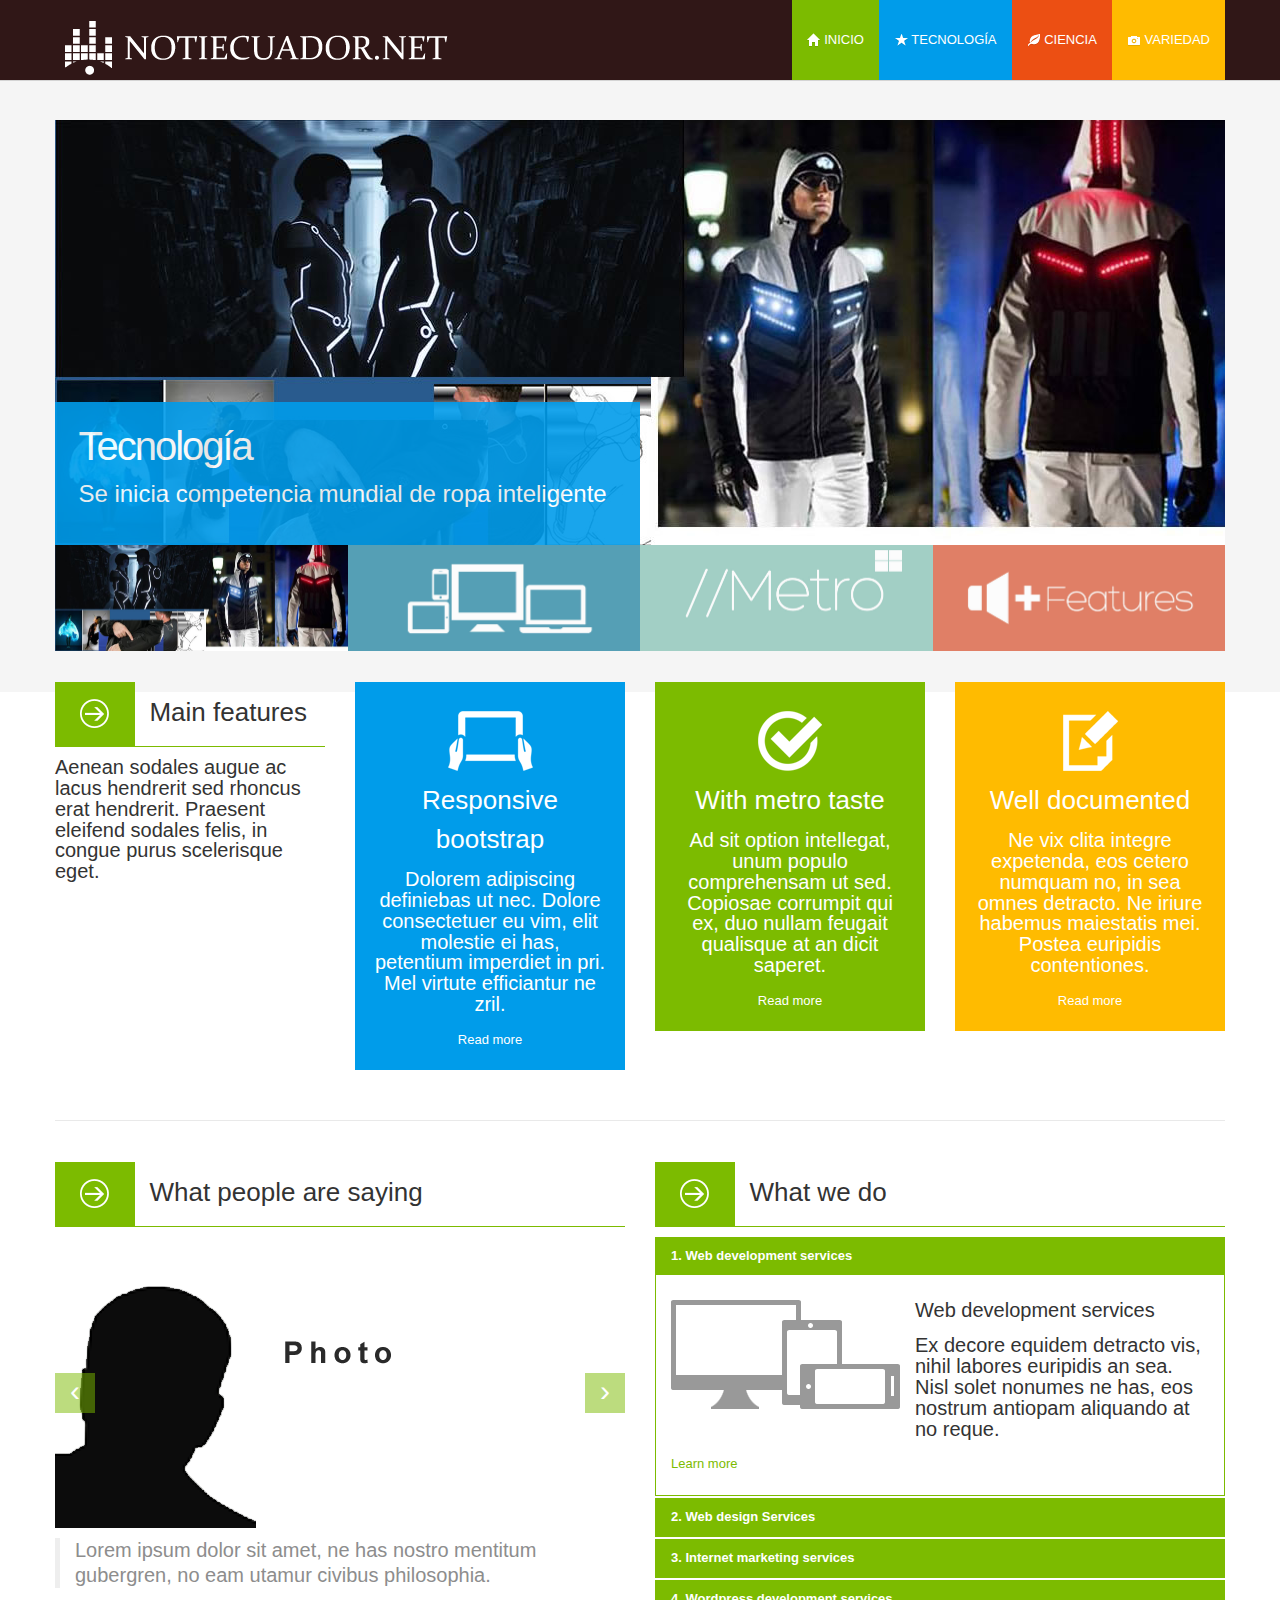
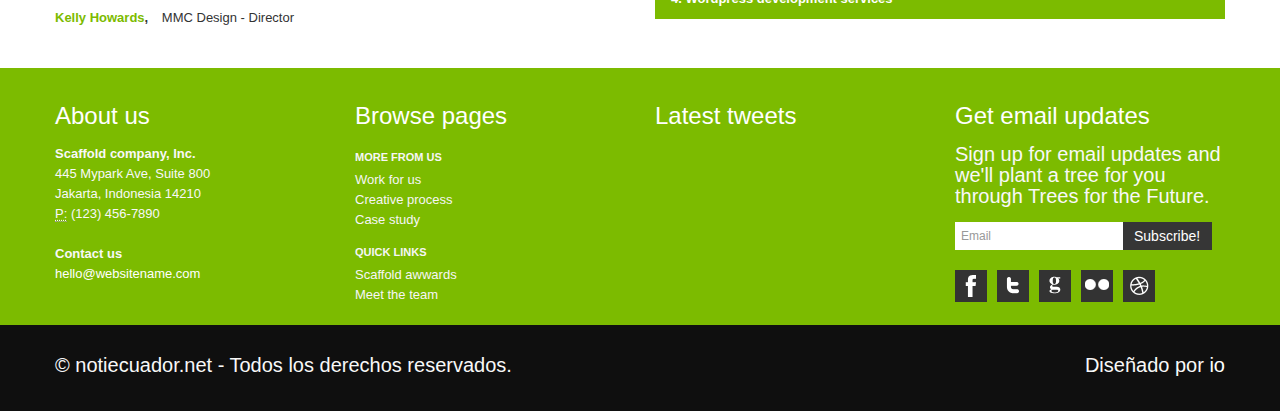
==== index.html @ c6bf0787 "Publicacion" ====
<!DOCTYPE html>
<html lang="es">
<head>

	<title>notiecuador.net</title>
	<meta name="viewport" content="width=device-width, initial-scale=1.0" />
	<meta name="description" content="Noticias Ecuador.Net" />

	<!-- Llamado de styles -->
	<link href="assets/css/bootstrap.css" rel="stylesheet" />
	<link href="assets/css/bootstrap-responsive.css" rel="stylesheet" />
	<link href="assets/css/docs.css" rel="stylesheet" />
	<link href="assets/css/prettyPhoto.css" rel="stylesheet" />
	<link href="assets/js/google-code-prettify/prettify.css" rel="stylesheet" />
	<link href="assets/css/flexslider.css" rel="stylesheet" />
	<link href="assets/css/style.css" rel="stylesheet" />
	<link href="assets/color/success.css" rel="stylesheet" />
	<!-- HTML5 shim, for IE6-8 support of HTML5 elements -->
	<!--[if lt IE 9]>
	<script src="http://html5shim.googlecode.com/svn/trunk/html5.js"></script>
	<![endif]-->
	<script src="assets/js/jquery-1.8.2.min.js"></script>
	<script src="assets/js/jquery.easing.1.3.js"></script>
	<script src="assets/js/google-code-prettify/prettify.js"></script>
	<script src="assets/js/modernizr.js"></script>
	<script src="assets/js/bootstrap.js"></script>
	<script src="assets/js/jquery.elastislide.js"></script>
	<script src="assets/js/jquery.flexslider.js"></script>
	<script src="assets/js/jquery.tweet.js"></script>
	<script src="assets/js/jquery.prettyPhoto.js"></script>
	<script src="assets/js/application.js"></script>
	<!--[if (gte IE 6)&(lte IE 8)]>
	<script src="selectivizr.js"></script>
	<![endif]-->
	<!-- Portfolio hover -->
	<script src="assets/js/hover/jquery-hover-effect.js"></script>
	<script src="assets/js/hover/setting.js"></script>
	<script src="assets/js/custom.js"></script>
	<!-- fav and touch icons -->
	<link rel="shortcut icon" href="assets/ico/icon.fw.png" />
	<meta http-equiv="Content-Type" content="text/html; charset=utf-8" />

</head>
<body>
<header>
<!-- Navbar
================================================== -->
<div class="navbar navbar-fixed-top" style="background: red!important;">
	<div class="navbar-inner">
		<div class="container">
			<!-- logo -->
			<a class="brand logo" href="index.html">
			<img src="assets/img/logo.png" alt="" />
			</a>
			<!-- end logo -->
			<!-- top menu -->
			<div>
				<nav>
				<ul class="nav topnav">
					<li class="dropdown success">
					<a href="index.html"><i class="icon-home icon-white"></i> INICIO</a></li>
					<li class="dropdown primary">
					<a href="tecnologia.html"><i class="icon-star icon-white"></i> TECNOLOGÍA</a></li>
					<li class="dropdown danger">
					<a href="ciencia.html"><i class="icon-leaf icon-white"></i> CIENCIA</a></li>
					<li class="dropdown warning">
					<a href="variedad.html"><i class="icon-camera icon-white"></i> VARIEDAD</a></li>
				</ul>
				</nav>
			</div>
			<!-- end menu -->
		</div>
	</div>
</div>
</header>
<section id="intro">
<div class="jumbotron masthead">
	<div class="container">
		<div class="row">
			<div class="span12">
				<!-- Place somewhere in the <body> of your page -->
				<div id="mainslider" class="flexslider">
					<ul class="slides">
						<li data-thumb="assets/img/slides/flexslider/img1.jpg">
						<img src="assets/img/slides/flexslider/img1.jpg" alt="" />
						<div class="flex-caption primary">
							<h2>Tecnología</h2>
							<h4>Se inicia competencia mundial de ropa inteligente</h4>
						</div>
						</li>
						<li data-thumb="assets/img/slides/flexslider/img2.jpg">
						<img src="assets/img/slides/flexslider/img2.jpg" alt="" />
						<div class="flex-caption warning">
							<h2>Responsive layout</h2>
							<h4>Lorem ipsum dolor sit amet vix ceteros noluisse intellegat</h4>
						</div>
						</li>
						<li data-thumb="assets/img/slides/flexslider/img3.jpg">
						<img src="assets/img/slides/flexslider/img3.jpg" alt="" />
						<div class="flex-caption success">
							<h2>Metro style</h2>
							<h4>Lorem ipsum dolor sit amet vix ceteros noluisse intellegat</h4>
						</div>
						</li>
						<li data-thumb="assets/img/slides/flexslider/img4.jpg">
						<img src="assets/img/slides/flexslider/img4.jpg" alt="" />
						<div class="flex-caption danger">
							<h2>Lot of features</h2>
							<h4>Lorem ipsum dolor sit amet vix ceteros noluisse intellegat</h4>
						</div>
						</li>
					</ul>
				</div>
			</div>
			<div class="span4">
				
			</div>
		</div>
	</div>
</div>
</section>

<section id="bottom">
<div class="container">
	<div class="row">
		<div class="span3">
			<h3 class="heading-success"><span class="btn btn-large btn-success"><i class="m-icon-big-swapright m-icon-white"></i></span>&nbsp;&nbsp;Main features</h3>
			<p>
				Aenean sodales augue ac lacus hendrerit sed rhoncus erat hendrerit. Praesent eleifend sodales felis, in congue purus scelerisque eget.
			</p>
		</div>
		<div class="span3">
			<div class="well well-primary box">
				<img src="assets/img/icons/box-1-white.png" alt="" />
				<h3>Responsive bootstrap</h3>
				<p>
					 Dolorem adipiscing definiebas ut nec. Dolore consectetuer eu vim, elit molestie ei has, petentium imperdiet in pri. Mel virtute efficiantur ne zril.
				</p>
				<a href="#">Read more</a>
			</div>
		</div>
		<div class="span3">
			<div class="well well-success box">
				<img src="assets/img/icons/box-2-white.png" alt="" />
				<h3>With metro taste</h3>
				<p>
					 Ad sit option intellegat, unum populo comprehensam ut sed. Copiosae corrumpit qui ex, duo nullam feugait qualisque at an dicit saperet.
				</p>
				<a href="#">Read more</a>
			</div>
		</div>
		<div class="span3">
			<div class="well well-warning box">
				<img src="assets/img/icons/box-3-white.png" alt="" />
				<h3>Well documented</h3>
				<p>
					 Ne vix clita integre expetenda, eos cetero numquam no, in sea omnes detracto. Ne iriure habemus maiestatis mei. Postea euripidis contentiones.
				</p>
				<a href="#">Read more</a>
			</div>
		</div>
	</div>
	<!-- divider -->
	<div class="row">
		<div class="span12">
			<div class="divider">
			</div>
		</div>
	</div>
	<!-- end divider -->
	<div class="row">
		<div class="span6">
			<h3 class="heading-success"><span class="btn btn-large btn-success"><i class="m-icon-big-swapright m-icon-white"></i></span>&nbsp;&nbsp;What people are saying</h3>
			<div id="myCarousel" class="carousel slide testimonials">
				<div class="carousel-inner">
					<div class="item active">
						<div class="testimonial">
							<img src="assets/img/dummies/testimonial-author-1.png" alt="" />
							<blockquote>
								<p>
									 Lorem ipsum dolor sit amet, ne has nostro mentitum gubergren, no eam utamur civibus philosophia.
								</p>
							</blockquote>
							<div class="info">
								<span class="author"><strong><a href="#">Kelly Howards</a>,</strong></span>
								<span class="company">MMC Design - Director</span>
							</div>
						</div>
					</div>
					<div class="item">
						<div class="testimonial">
							<img src="assets/img/dummies/testimonial-author-2.png" alt="" />
							<blockquote>
								<p>
									 Equidem instructior duo ad, mucius eripuit eloquentiam cu mea, suas tota urbanitas id his. Nec ea veritus nostrum.
								</p>
							</blockquote>
							<div class="info">
								<span class="author"><strong><a href="#">Mark Lunch</a>,</strong></span>
								<span class="company">Mad Business - Marketing Officer</span>
							</div>
						</div>
					</div>
				</div>
				<a class="left carousel-control" href="#myCarousel" data-slide="prev">&lsaquo;</a>
				<a class="right carousel-control" href="#myCarousel" data-slide="next">&rsaquo;</a>
			</div>
		</div>
		<div class="span6">
			<h3 class="heading-success"><span class="btn btn-large btn-success"><i class="m-icon-big-swapright m-icon-white"></i></span>&nbsp;&nbsp;What we do</h3>
			<div class="accordion" id="accordion2">
				<div class="accordion-group">
					<div class="accordion-heading">
						<a class="accordion-toggle" data-toggle="collapse" data-parent="#accordion2" href="#collapseOne">
						1. Web development services </a>
					</div>
					<div id="collapseOne" class="accordion-body collapse in">
						<div class="accordion-inner">
							<img src="assets/img/icons/responsive-icon.png" class="alignleft" alt="" />
							<h5>Web development services</h5>
							<p>
								 Ex decore equidem detracto vis, nihil labores euripidis an sea. Nisl solet nonumes ne has, eos nostrum antiopam aliquando at no reque.
							</p>
							<a href="#">Learn more</a>
						</div>
					</div>
				</div>
				<div class="accordion-group">
					<div class="accordion-heading">
						<a class="accordion-toggle" data-toggle="collapse" data-parent="#accordion2" href="#collapseTwo">
						2. Web design Services </a>
					</div>
					<div id="collapseTwo" class="accordion-body collapse">
						<div class="accordion-inner">
							<img src="assets/img/icons/design-icon.png" class="alignleft" alt="" />
							<h5>Web design Services</h5>
							<p>
								 Nam omnium salutandi ad, accusam indoctum ne mel, posse expetendis mea at. Luptatum antiopam pro ne. Eum at autem antiopam.
							</p>
							<a href="#">Learn more</a>
						</div>
					</div>
				</div>
				<div class="accordion-group">
					<div class="accordion-heading">
						<a class="accordion-toggle" data-toggle="collapse" data-parent="#accordion2" href="#collapseThree">
						3. Internet marketing services </a>
					</div>
					<div id="collapseThree" class="accordion-body collapse">
						<div class="accordion-inner">
							<img src="assets/img/icons/statistic-icon.png" class="alignleft" alt="" />
							<h5>Internet marketing services</h5>
							<p>
								 Sit et laudem aperiri argumentum. Vim laboramus instructior eu, minim aliquid accusata ut est, sea ut ridens causae quaerendum ea vide.
							</p>
							<a href="#">Learn more</a>
						</div>
					</div>
				</div>
				<div class="accordion-group">
					<div class="accordion-heading">
						<a class="accordion-toggle" data-toggle="collapse" data-parent="#accordion2" href="#collapseFour">
						4. Wordpress development services </a>
					</div>
					<div id="collapseFour" class="accordion-body collapse">
						<div class="accordion-inner">
							<img src="assets/img/icons/wp-icon.png" class="alignleft" alt="" />
							<h5>Wordpress development services</h5>
							<p>
								 Mei ad recteque rationibus, ex quaeque civibus eloquentiam vim. Solet cetero id nam. Ne eos nonumy voluptua, vis nobis euismod qualisque.
							</p>
							<a href="#">Learn more</a>
						</div>
					</div>
				</div>
			</div>
		</div>
	</div>
</div>
</section>
<!-- Footer
================================================== -->
<footer class="footer">
<div class="container">
	<div class="row">
		<div class="span3">
			<div class="widget">
				<h4>About us</h4>
				<address>
				<strong>Scaffold company, Inc.</strong><br />
				 445 Mypark Ave, Suite 800<br />
				 Jakarta, Indonesia 14210<br />
				<abbr title="Phone">P:</abbr> (123) 456-7890 </address>
				<address>
				<strong>Contact us</strong><br />
				<a href="mailto:#">hello@websitename.com</a>
				</address>
			</div>
		</div>
		<div class="span3">
			<div class="widget">
				<h4>Browse pages</h4>
				<ul class="nav nav-list regular">
					<li class="nav-header">More from us</li>
					<li><a href="#">Work for us</a></li>
					<li><a href="#">Creative process</a></li>
					<li><a href="#">Case study</a></li>
					<li class="nav-header">Quick links</li>
					<li><a href="#">Scaffold awwards</a></li>
					<li><a href="#">Meet the team</a></li>
				</ul>
			</div>
		</div>
		<div class="span3">
			<div class="widget">
				<h4>Latest tweets</h4>
				<div class="twitter">
				</div>
				
			</div>
		</div>
		<div class="span3">
			<div class="widget">
				<h4>Get email updates</h4>
				<form class="form-horizontal" action="#" method="post" />
					<fieldset>
						<p>
							 Sign up for email updates and we'll plant a tree for you through Trees for the Future.
						</p>
						<div class="input-prepend input-append">
							<input class="span2" id="appendedPrependedInput" type="text" placeholder="Email" />
							<button class="btn btn-inverse" type="submit">Subscribe!</button>
						</div>
					</fieldset>
				</form>
				<ul class="social_small">
					<li class="facebook first"><a href="#" title="Facebook">Facebook</a></li>
					<li class="twitt"><a href="#" title="Twitter">Twitter</a></li>
					<li class="googleplus"><a href="#" title="google plus">Google plus</a></li>
					<li class="flickr"><a href="#" title="flickr">Flickr</a></li>
					<li class="dribbble"><a href="#" title="Dribbble">Dribbble</a></li>
				</ul>
			</div>
		</div>
	</div>
</div>
<div class="verybottom">
	<div class="container">
		<div class="row">
			<div class="span6">
				<p>
					&copy; notiecuador.net - Todos los derechos reservados.
				</p>
			</div>
			<div class="span6">
				<p class="pull-right">
					Diseñado por <a href="http://google.com">io</a>
				</p>
			</div>
		</div>
	</div>
</div>
</footer>
<script>
(function(){
// Append a close trigger for each block
$('.box-tile .content').append('<span class="close">x</span>');
// Show window
function showContent(elem){
hideContent();
elem.find('.content').addClass('expanded');
elem.addClass('cover');
}
// Reset all
function hideContent(){
$('.box-tile  .content').removeClass('expanded');
$('.box-tile  li').removeClass('cover');
}
// When a li is clicked, show its content window and position it above all
$('.box-tile  li').click(function() {
showContent($(this));
});
// When tabbing, show its content window using ENTER key
$('.box-tile  li').keypress(function(e) {
if (e.keyCode == 13) {
showContent($(this));
}
});
// When right upper close element is clicked  - reset all
$('.box-tile  .close').click(function(e) {
e.stopPropagation();
hideContent();
});
// Also, when ESC key is pressed - reset all
$(document).keyup(function(e) {
if (e.keyCode == 27) {
hideContent();
}
});
})();
</script>
</body>
</html>
---- assets/css/docs.css ----
/* Add additional stylesheets below
-------------------------------------------------- */
/*
  Bootstrap's documentation styles
  Special styles for presenting Bootstrap's documentation and examples
*/

/* Code in headings */
h3 code {
  font-size: 14px;
  font-weight: normal;
}



/* Tweak navbar brand link to be super sleek
-------------------------------------------------- */

body > .navbar {
  font-size: 13px;
}

/* Change the docs' brand */
body > .navbar .brand {
  padding-right: 0;
  padding-left: 0;
  margin-left: 20px;
  float: right;
  font-weight: bold;
  color: #000;
  text-shadow: 0 1px 0 rgba(255,255,255,.1), 0 0 30px rgba(255,255,255,.125);
  -webkit-transition: all .2s linear;
     -moz-transition: all .2s linear;
          transition: all .2s linear;
}
body > .navbar .brand:hover {
  text-decoration: none;
  text-shadow: 0 1px 0 rgba(255,255,255,.1), 0 0 30px rgba(255,255,255,.4);
}


/* Sections
-------------------------------------------------- */

/* padding for in-page bookmarks and fixed navbar */
section {
  padding-top: 30px;
}
section > .page-header,
section > .lead {
  color: #5a5a5a;
}
section > ul li {
  margin-bottom: 5px;
}

/* Separators (hr) */
.bs-docs-separator {
  margin: 40px 0 39px;
}

/* Faded out hr */
hr.soften {
  height: 1px;
  margin: 70px 0;
  background: #000;
  border: 0;
}



/* Jumbotrons
-------------------------------------------------- */

/* Base class
------------------------- */
.jumbotron {
  position: relative;
}


/* Special grid styles
-------------------------------------------------- */

.show-grid {
  margin-top: 10px;
  margin-bottom: 20px;
}
.show-grid [class*="span"] {
  background-color: #eee;
  text-align: center;
  -webkit-border-radius: 0;
     -moz-border-radius: 0;
          border-radius: 0;
  min-height: 40px;
  line-height: 40px;
}
.show-grid:hover [class*="span"] {
  background: #ddd;
}
.show-grid .show-grid {
  margin-top: 0;
  margin-bottom: 0;
}
.show-grid .show-grid [class*="span"] {
  background-color: #ccc;
}



/* Mini layout previews
-------------------------------------------------- */
.mini-layout {
  border: 1px solid #ddd;
  -webkit-border-radius: 0;
     -moz-border-radius: 0;
          border-radius: 0;
  -webkit-box-shadow: 0 1px 2px rgba(0,0,0,.075);
     -moz-box-shadow: 0 1px 2px rgba(0,0,0,.075);
          box-shadow: 0 1px 2px rgba(0,0,0,.075);
}
.mini-layout,
.mini-layout .mini-layout-body,
.mini-layout.fluid .mini-layout-sidebar {
  height: 300px;
}
.mini-layout {
  margin-bottom: 20px;
  padding: 9px;
}
.mini-layout div {
  -webkit-border-radius: 0;
     -moz-border-radius: 0;
          border-radius: 0;
}
.mini-layout .mini-layout-body {
  background-color: #dceaf4;
  margin: 0 auto;
  width: 70%;
}
.mini-layout.fluid .mini-layout-sidebar,
.mini-layout.fluid .mini-layout-header,
.mini-layout.fluid .mini-layout-body {
  float: left;
}
.mini-layout.fluid .mini-layout-sidebar {
  background-color: #bbd8e9;
  width: 20%;
}
.mini-layout.fluid .mini-layout-body {
  width: 77.5%;
  margin-left: 2.5%;
}


/* Space out h3s when following a section */
.download h3 {
  margin-bottom: 5px;
}
.download-builder input + h3,
.download-builder .checkbox + h3 {
  margin-top: 9px;
}

/* Fields for variables */
.download-builder input[type=text] {
  margin-bottom: 9px;
  font-family: Menlo, Monaco, "Courier New", monospace;
  font-size: 12px;
  color: #d14;
}
.download-builder input[type=text]:focus {
  background-color: #fff;
}

/* Custom, larger checkbox labels */
.download .checkbox {
  padding: 6px 10px 6px 25px;
  font-size: 13px;
  line-height: 18px;
  color: #555;
  background-color: #f9f9f9;
  -webkit-border-radius: 0;
     -moz-border-radius: 0;
          border-radius: 0;
  cursor: pointer;
}
.download .checkbox:hover {
  color: #333;
  background-color: #f5f5f5;
}
.download .checkbox small {
  font-size: 12px;
  color: #777;
}

/* Variables section */
#variables label {
  margin-bottom: 0;
}

/* Giant download button */
.download-btn {
  margin: 36px 0 108px;
}
#download p,
#download h4 {
  max-width: 50%;
  margin: 0 auto;
  color: #999;
  text-align: center;
}
#download h4 {
  margin-bottom: 0;
}
#download p {
  margin-bottom: 18px;
}
.download-btn .btn {
  display: block;
  width: auto;
  padding: 19px 24px;
  margin-bottom: 27px;
  font-size: 30px;
  line-height: 1;
  text-align: center;
  -webkit-border-radius: 0;
     -moz-border-radius: 0;
          border-radius: 0;
}



/* Misc
-------------------------------------------------- */

/* Make tables spaced out a bit more */
h2 + table,
h3 + table,
h4 + table,
h2 + .row {
  margin-top: 5px;
}

/* Example sites showcase */
.example-sites {
  xmargin-left: 20px;
}
.example-sites img {
  max-width: 100%;
  margin: 0 auto;
}

.scrollspy-example {
  height: 200px;
  overflow: auto;
  position: relative;
}


/* Fake the :focus state to demo it */
.focused {
  border-color: rgba(82,168,236,.8);
  -webkit-box-shadow: inset 0 1px 3px rgba(0,0,0,.1), 0 0 8px rgba(82,168,236,.6);
     -moz-box-shadow: inset 0 1px 3px rgba(0,0,0,.1), 0 0 8px rgba(82,168,236,.6);
          box-shadow: inset 0 1px 3px rgba(0,0,0,.1), 0 0 8px rgba(82,168,236,.6);
  outline: 0;
}

/* For input sizes, make them display block */
.docs-input-sizes select,
.docs-input-sizes input[type=text] {
  display: block;
  margin-bottom: 9px;
}

/* Icons
------------------------- */
.the-icons {
  margin-left: 0;
  list-style: none;
}
.the-icons li {
  float: left;
  width: 25%;
  line-height: 25px;
}
.the-icons i:hover {
  background-color: rgba(255,0,0,.25);
}

/* Example page
------------------------- */
.bootstrap-examples p {
  font-size: 13px;
  line-height: 18px;
}
.bootstrap-examples .thumbnail {
  margin-bottom: 9px;
  background-color: #fff;
}



/* Bootstrap code examples
-------------------------------------------------- */

/* Base class */
.bs-docs-example {
  position: relative;
  margin: 15px 0;
  padding: 39px 19px 14px;
  *padding-top: 19px;
  background-color: #fff;
  border: 1px solid #ddd;
  -webkit-border-radius: 0;
     -moz-border-radius: 0;
          border-radius: 0;
}

/* Echo out a label for the example */
.bs-docs-example:after {
  content: "Example";
  position: absolute;
  top: -1px;
  left: -1px;
  padding: 3px 7px;
  font-size: 12px;
  font-weight: bold;
  background-color: #f5f5f5;
  border: 1px solid #ddd;
  color: #9da0a4;
  -webkit-border-radius: 0;
     -moz-border-radius: 0;
          border-radius: 0;
}

/* Remove spacing between an example and it's code */
.bs-docs-example + .prettyprint {
  margin-top: -20px;
  padding-top: 15px;
}

/* Tweak examples
------------------------- */
.bs-docs-example > p:last-child {
  margin-bottom: 0;
}
.bs-docs-example .table,
.bs-docs-example .progress,
.bs-docs-example .well,
.bs-docs-example .alert,
.bs-docs-example .hero-unit,
.bs-docs-example .pagination,
.bs-docs-example .navbar,
.bs-docs-example > .nav,
.bs-docs-example blockquote {
  margin-bottom: 5px;
}
.bs-docs-example .pagination {
  margin-top: 0;
}
.bs-navbar-top-example,
.bs-navbar-bottom-example {
  z-index: 1;
  padding: 0;
  height: 90px;
  overflow: hidden; /* cut the drop shadows off */
}
.bs-navbar-top-example .navbar-fixed-top,
.bs-navbar-bottom-example .navbar-fixed-bottom {
  margin-left: 0;
  margin-right: 0;
}
.bs-navbar-top-example {
  -webkit-border-radius: 0;
     -moz-border-radius: 0;
          border-radius: 0;
}
.bs-navbar-top-example:after {
  top: auto;
  bottom: -1px;
  -webkit-border-radius: 0;
     -moz-border-radius: 0;
          border-radius: 0;
}
.bs-navbar-bottom-example {
  -webkit-border-radius: 0;
     -moz-border-radius: 0;
          border-radius: 0;
}
.bs-navbar-bottom-example .navbar {
  margin-bottom: 0;
}
form.bs-docs-example {
  padding-bottom: 19px;
}

/* Images */
.bs-docs-example-images img {
  margin: 10px;
  display: inline-block;
}

/* Tooltips */
.bs-docs-tooltip-examples {
  text-align: center;
  margin: 0 0 10px;
  list-style: none;
}
.bs-docs-tooltip-examples li {
  display: inline;
  padding: 0 10px;
}

/* Popovers */
.bs-docs-example-popover {
  padding-bottom: 24px;
  background-color: #f9f9f9;
}
.bs-docs-example-popover .popover {
  position: relative;
  display: block;
  float: left;
  width: 260px;
  margin: 20px;
}



/* Responsive docs
-------------------------------------------------- */

/* Utility classes table
------------------------- */
.responsive-utilities th small {
  display: block;
  font-weight: normal;
  color: #999;
}
.responsive-utilities tbody th {
  font-weight: normal;
}
.responsive-utilities td {
  text-align: center;
}
.responsive-utilities td.is-visible {
  color: #468847;
  background-color: #dff0d8 !important;
}
.responsive-utilities td.is-hidden {
  color: #ccc;
  background-color: #f9f9f9 !important;
}

/* Responsive tests
------------------------- */
.responsive-utilities-test {
  margin-top: 5px;
  margin-left: 0;
  list-style: none;
  overflow: hidden; /* clear floats */
}
.responsive-utilities-test li {
  position: relative;
  float: left;
  width: 25%;
  height: 43px;
  font-size: 14px;
  font-weight: bold;
  line-height: 43px;
  color: #999;
  text-align: center;
  border: 1px solid #ddd;
  -webkit-border-radius: 0;
     -moz-border-radius: 0;
          border-radius: 0;
}
.responsive-utilities-test li + li {
  margin-left: 10px;
}
.responsive-utilities-test span {
  position: absolute;
  top:    -1px;
  left:   -1px;
  right:  -1px;
  bottom: -1px;
  -webkit-border-radius: 0;
     -moz-border-radius: 0;
          border-radius: 0;
}
.responsive-utilities-test span {
  color: #468847;
  background-color: #dff0d8;
  border: 1px solid #d6e9c6;
}

.page-header.first {
	margin-top:-50px;
}

/* Sidenav for Docs
-------------------------------------------------- */
.bs-docs-sidenav {
  width: 228px;
  padding: 0;
	margin-top:50px;
  position: fixed;
  z-index: 1030;
  margin-bottom: 0;
  background-color: #fff;
  -webkit-border-radius: 0;
     -moz-border-radius: 0;
          border-radius: 0;
  -webkit-box-shadow: 0 1px 4px rgba(0,0,0,.065);
     -moz-box-shadow: 0 1px 4px rgba(0,0,0,.065);
          box-shadow: 0 1px 4px rgba(0,0,0,.065);
}
.bs-docs-sidenav > li > a {
  display: block;
  width: 190px \9;
  margin: 0 0 -1px;
  padding: 8px 14px;
  border: 1px solid #e5e5e5;
}
.bs-docs-sidenav > li:first-child > a {
  -webkit-border-radius: 0;
     -moz-border-radius: 0;
          border-radius: 0;
}
.bs-docs-sidenav > li:last-child > a {
  -webkit-border-radius: 0;
     -moz-border-radius: 0;
          border-radius: 0;
}
.bs-docs-sidenav > .active > a {
  position: relative;
  z-index: 2;
  padding: 9px 15px;
  border: 0;
  text-shadow: 0 1px 0 rgba(0,0,0,.15);
  -webkit-box-shadow: inset 1px 0 0 rgba(0,0,0,.1), inset -1px 0 0 rgba(0,0,0,.1);
     -moz-box-shadow: inset 1px 0 0 rgba(0,0,0,.1), inset -1px 0 0 rgba(0,0,0,.1);
          box-shadow: inset 1px 0 0 rgba(0,0,0,.1), inset -1px 0 0 rgba(0,0,0,.1);
}
/* Chevrons */
.bs-docs-sidenav .icon-chevron-right {
  float: right;
  margin-top: 2px;
  margin-right: -6px;
  opacity: .25;
}
.bs-docs-sidenav > li > a:hover {
  background-color: #f5f5f5;
}
.bs-docs-sidenav a:hover .icon-chevron-right {
  opacity: .5;
}
.bs-docs-sidenav .active .icon-chevron-right,
.bs-docs-sidenav .active a:hover .icon-chevron-right {
  background-image: url(../img/glyphicons-halflings-white.png);
  opacity: 1;
}
.bs-docs-sidenav.affix {
  top: 40px;
}
.bs-docs-sidenav.affix-bottom {
  position: absolute;
  top: auto;
  bottom: 270px;
}




/* Responsive
-------------------------------------------------- */

/* Desktop large
------------------------- */
@media (min-width: 1200px) {
  .bs-docs-container {
    max-width: 970px;
  }
  .bs-docs-sidenav {
    width: 258px;
  }
  .bs-docs-sidenav > li > a {
    width: 230px \9; /* Override the previous IE8-9 hack */
  }
}

/* Desktop
------------------------- */
@media (max-width: 980px) {
  /* Unfloat brand */
  body > .navbar-fixed-top .brand {
    float: left;
    margin-left: 0;
    padding-left: 10px;
    padding-right: 10px;
  }

  /* Inline-block quick links for more spacing */
  .quick-links li {
    display: inline-block;
    margin: 5px;
  }

  /* When affixed, space properly */
  .bs-docs-sidenav {
    top: 0;
    margin-top: 30px;
    margin-right: 0;
  }
}

/* Tablet to desktop
------------------------- */
@media (min-width: 768px) and (max-width: 980px) {
  /* Remove any padding from the body */
  body {
    padding-top: 0;
  }
  /* Widen masthead and social buttons to fill body padding */
  .jumbotron {
    margin-top: -20px; /* Offset bottom margin on .navbar */
  }
  /* Adjust sidenav width */
  .bs-docs-sidenav {
    width: 166px;
    margin-top: 20px;
  }
  .bs-docs-sidenav.affix {
    top: 0;
  }
}

/* Tablet
------------------------- */
@media (max-width: 767px) {
  /* Remove any padding from the body */
  body {
    padding-top: 0;
  }

  /* Widen masthead and social buttons to fill body padding */
  .jumbotron {
    padding: 40px 20px;
    margin-top:   -20px; /* Offset bottom margin on .navbar */
    margin-right: -20px;
    margin-left:  -20px;
  }
  .masthead h1 {
    font-size: 90px;
  }
  .masthead p,
  .masthead .btn {
    font-size: 24px;
  }
  .marketing .span4 {
    margin-bottom: 40px;
  }
  .bs-docs-social {
    margin: 0 -20px;
  }

  /* Space out the show-grid examples */
  .show-grid [class*="span"] {
    margin-bottom: 5px;
  }

  /* Sidenav */
  .bs-docs-sidenav {
    width: auto;
    margin-bottom: 20px;
  }
  .bs-docs-sidenav.affix {
    position: static;
    width: auto;
    top: 0;
  }

  /* Unfloat the back to top link in footer */
  .footer {
    margin-left: -20px;
    margin-right: -20px;
    padding-left: 20px;
    padding-right: 20px;
  }
  .footer p {
    margin-bottom: 9px;
  }
}

/* Landscape phones
------------------------- */
@media (max-width: 480px) {
  /* Remove padding above jumbotron */
  body {
    padding-top: 0;
  }

  /* Change up some type stuff */
  h2 small {
    display: block;
  }

  /* center example sites */
  .example-sites {
    margin-left: 0;
  }
  .example-sites > li {
    float: none;
    display: block;
    max-width: 280px;
    margin: 0 auto 18px;
    text-align: center;
  }
  .example-sites .thumbnail > img {
    max-width: 270px;
  }

  /* Do our best to make tables work in narrow viewports */
  table code {
    white-space: normal;
    word-wrap: break-word;
    word-break: break-all;
  }

  /* Modal example */
  .modal-example .modal {
    position: relative;
    top: auto;
    right: auto;
    bottom: auto;
    left: auto;
  }

  /* Tighten up footer */
  .footer {
    padding-top: 20px;
    padding-bottom: 20px;
  }
  /* Unfloat the back to top in footer to prevent odd text wrapping */
  .footer .pull-right {
    float: none;
  }
}
---- assets/css/prettyPhoto.css ----
/* ------------------------------------------------------------------------
	This you can edit.
------------------------------------------------------------------------- */

	/* ----------------------------------
		Default Theme
	----------------------------------- */

	div.pp_default .pp_top,
	div.pp_default .pp_top .pp_middle,
	div.pp_default .pp_top .pp_left,
	div.pp_default .pp_top .pp_right,
	div.pp_default .pp_bottom,
	div.pp_default .pp_bottom .pp_left,
	div.pp_default .pp_bottom .pp_middle,
	div.pp_default .pp_bottom .pp_right { height: 13px; }
	
	div.pp_default .pp_top .pp_left { background: url(../img/prettyPhoto/default/sprite.png) -78px -93px no-repeat; } /* Top left corner */
	div.pp_default .pp_top .pp_middle { background: url(../img/prettyPhoto/default/sprite_x.png) top left repeat-x; } /* Top pattern/color */
	div.pp_default .pp_top .pp_right { background: url(../img/prettyPhoto/default/sprite.png) -112px -93px no-repeat; } /* Top right corner */
	
	div.pp_default .pp_content .ppt { color: #f8f8f8; }
	div.pp_default .pp_content_container .pp_left { background: url(../img/prettyPhoto/default/sprite_y.png) -7px 0 repeat-y; padding-left: 13px; }
	div.pp_default .pp_content_container .pp_right { background: url(../img/prettyPhoto/default/sprite_y.png) top right repeat-y; padding-right: 13px; }
	div.pp_default .pp_content { background-color: #fff; } /* Content background */
	div.pp_default .pp_next:hover { background: url(../img/prettyPhoto/default/sprite_next.png) center right  no-repeat; cursor: pointer; } /* Next button */
	div.pp_default .pp_previous:hover { background: url(../img/prettyPhoto/default/sprite_prev.png) center left no-repeat; cursor: pointer; } /* Previous button */
	div.pp_default .pp_expand { background: url(../img/prettyPhoto/default/sprite.png) 0 -29px no-repeat; cursor: pointer; width: 28px; height: 28px; } /* Expand button */
	div.pp_default .pp_expand:hover { background: url(../img/prettyPhoto/default/sprite.png) 0 -56px no-repeat; cursor: pointer; } /* Expand button hover */
	div.pp_default .pp_contract { background: url(../img/prettyPhoto/default/sprite.png) 0 -84px no-repeat; cursor: pointer; width: 28px; height: 28px; } /* Contract button */
	div.pp_default .pp_contract:hover { background: url(../img/prettyPhoto/default/sprite.png) 0 -113px no-repeat; cursor: pointer; } /* Contract button hover */
	div.pp_default .pp_close { width: 30px; height: 30px; background: url(../img/prettyPhoto/default/sprite.png) 2px 1px no-repeat; cursor: pointer; } /* Close button */
	div.pp_default #pp_full_res .pp_inline { color: #000; } 
	div.pp_default .pp_gallery ul li a { background: url(../img/prettyPhoto/default/default_thumb.png) center center #f8f8f8; border:1px solid #aaa; }
	div.pp_default .pp_gallery ul li a:hover,
	div.pp_default .pp_gallery ul li.selected a { border-color: #fff; }
	div.pp_default .pp_social { margin-top: 7px; }

	div.pp_default .pp_gallery a.pp_arrow_previous,
	div.pp_default .pp_gallery a.pp_arrow_next { position: static; left: auto; }
	div.pp_default .pp_nav .pp_play,
	div.pp_default .pp_nav .pp_pause { background: url(../img/prettyPhoto/default/sprite.png) -51px 1px no-repeat; height:30px; width:30px; }
	div.pp_default .pp_nav .pp_pause { background-position: -51px -29px; }
	div.pp_default .pp_details { position: relative; }
	div.pp_default a.pp_arrow_previous,
	div.pp_default a.pp_arrow_next { background: url(../img/prettyPhoto/default/sprite.png) -31px -3px no-repeat; height: 20px; margin: 4px 0 0 0; width: 20px; }
	div.pp_default a.pp_arrow_next { left: 52px; background-position: -82px -3px; } /* The next arrow in the bottom nav */
	div.pp_default .pp_content_container .pp_details { margin-top: 5px; }
	div.pp_default .pp_nav { clear: none; height: 30px; width: 110px; position: relative; }
	div.pp_default .pp_nav .currentTextHolder{ font-family: Georgia; font-style: italic; color:#999; font-size: 11px; left: 75px; line-height: 25px; margin: 0; padding: 0 0 0 10px; position: absolute; top: 2px; }
	
	div.pp_default .pp_close:hover, div.pp_default .pp_nav .pp_play:hover, div.pp_default .pp_nav .pp_pause:hover, div.pp_default .pp_arrow_next:hover, div.pp_default .pp_arrow_previous:hover { opacity:0.7; }

	div.pp_default .pp_description{ font-size: 11px; font-weight: bold; line-height: 14px; margin: 5px 50px 5px 0; }

	div.pp_default .pp_bottom .pp_left { background: url(../img/prettyPhoto/default/sprite.png) -78px -127px no-repeat; } /* Bottom left corner */
	div.pp_default .pp_bottom .pp_middle { background: url(../img/prettyPhoto/default/sprite_x.png) bottom left repeat-x; } /* Bottom pattern/color */
	div.pp_default .pp_bottom .pp_right { background: url(../img/prettyPhoto/default/sprite.png) -112px -127px no-repeat; } /* Bottom right corner */

	div.pp_default .pp_loaderIcon { background: url(../img/prettyPhoto/default/loader.gif) center center no-repeat; } /* Loader icon */

	
	/* ----------------------------------
		Light Rounded Theme
	----------------------------------- */


	div.light_rounded .pp_top .pp_left { background: url(../img/prettyPhoto/light_rounded/sprite.png) -88px -53px no-repeat; } /* Top left corner */
	div.light_rounded .pp_top .pp_middle { background: #fff; } /* Top pattern/color */
	div.light_rounded .pp_top .pp_right { background: url(../img/prettyPhoto/light_rounded/sprite.png) -110px -53px no-repeat; } /* Top right corner */
	
	div.light_rounded .pp_content .ppt { color: #000; }
	div.light_rounded .pp_content_container .pp_left,
	div.light_rounded .pp_content_container .pp_right { background: #fff; }
	div.light_rounded .pp_content { background-color: #fff; } /* Content background */
	div.light_rounded .pp_next:hover { background: url(../img/prettyPhoto/light_rounded/btnNext.png) center right  no-repeat; cursor: pointer; } /* Next button */
	div.light_rounded .pp_previous:hover { background: url(../img/prettyPhoto/light_rounded/btnPrevious.png) center left no-repeat; cursor: pointer; } /* Previous button */
	div.light_rounded .pp_expand { background: url(../img/prettyPhoto/light_rounded/sprite.png) -31px -26px no-repeat; cursor: pointer; } /* Expand button */
	div.light_rounded .pp_expand:hover { background: url(../img/prettyPhoto/light_rounded/sprite.png) -31px -47px no-repeat; cursor: pointer; } /* Expand button hover */
	div.light_rounded .pp_contract { background: url(../img/prettyPhoto/light_rounded/sprite.png) 0 -26px no-repeat; cursor: pointer; } /* Contract button */
	div.light_rounded .pp_contract:hover { background: url(../img/prettyPhoto/light_rounded/sprite.png) 0 -47px no-repeat; cursor: pointer; } /* Contract button hover */
	div.light_rounded .pp_close { width: 75px; height: 22px; background: url(../img/prettyPhoto/light_rounded/sprite.png) -1px -1px no-repeat; cursor: pointer; } /* Close button */
	div.light_rounded .pp_details { position: relative; }
	div.light_rounded .pp_description { margin-right: 85px; }
	div.light_rounded #pp_full_res .pp_inline { color: #000; } 
	div.light_rounded .pp_gallery a.pp_arrow_previous,
	div.light_rounded .pp_gallery a.pp_arrow_next { margin-top: 12px !important; }
	div.light_rounded .pp_nav .pp_play { background: url(../img/prettyPhoto/light_rounded/sprite.png) -1px -100px no-repeat; height: 15px; width: 14px; }
	div.light_rounded .pp_nav .pp_pause { background: url(../img/prettyPhoto/light_rounded/sprite.png) -24px -100px no-repeat; height: 15px; width: 14px; }

	div.light_rounded .pp_arrow_previous { background: url(../img/prettyPhoto/light_rounded/sprite.png) 0 -71px no-repeat; } /* The previous arrow in the bottom nav */
		div.light_rounded .pp_arrow_previous.disabled { background-position: 0 -87px; cursor: default; }
	div.light_rounded .pp_arrow_next { background: url(../img/prettyPhoto/light_rounded/sprite.png) -22px -71px no-repeat; } /* The next arrow in the bottom nav */
		div.light_rounded .pp_arrow_next.disabled { background-position: -22px -87px; cursor: default; }

	div.light_rounded .pp_bottom .pp_left { background: url(../img/prettyPhoto/light_rounded/sprite.png) -88px -80px no-repeat; } /* Bottom left corner */
	div.light_rounded .pp_bottom .pp_middle { background: #fff; } /* Bottom pattern/color */
	div.light_rounded .pp_bottom .pp_right { background: url(../img/prettyPhoto/light_rounded/sprite.png) -110px -80px no-repeat; } /* Bottom right corner */

	div.light_rounded .pp_loaderIcon { background: url(../img/prettyPhoto/light_rounded/loader.gif) center center no-repeat; } /* Loader icon */
	
	/* ----------------------------------
		Dark Rounded Theme
	----------------------------------- */
	
	div.dark_rounded .pp_top .pp_left { background: url(../img/prettyPhoto/dark_rounded/sprite.png) -88px -53px no-repeat; } /* Top left corner */
	div.dark_rounded .pp_top .pp_middle { background: url(../img/prettyPhoto/dark_rounded/contentPattern.png) top left repeat; } /* Top pattern/color */
	div.dark_rounded .pp_top .pp_right { background: url(../img/prettyPhoto/dark_rounded/sprite.png) -110px -53px no-repeat; } /* Top right corner */
	
	div.dark_rounded .pp_content_container .pp_left { background: url(../img/prettyPhoto/dark_rounded/contentPattern.png) top left repeat-y; } /* Left Content background */
	div.dark_rounded .pp_content_container .pp_right { background: url(../img/prettyPhoto/dark_rounded/contentPattern.png) top right repeat-y; } /* Right Content background */
	div.dark_rounded .pp_content { background: url(../img/prettyPhoto/dark_rounded/contentPattern.png) top left repeat; } /* Content background */
	div.dark_rounded .pp_next:hover { background: url(../img/prettyPhoto/dark_rounded/btnNext.png) center right  no-repeat; cursor: pointer; } /* Next button */
	div.dark_rounded .pp_previous:hover { background: url(../img/prettyPhoto/dark_rounded/btnPrevious.png) center left no-repeat; cursor: pointer; } /* Previous button */
	div.dark_rounded .pp_expand { background: url(../img/prettyPhoto/dark_rounded/sprite.png) -31px -26px no-repeat; cursor: pointer; } /* Expand button */
	div.dark_rounded .pp_expand:hover { background: url(../img/prettyPhoto/dark_rounded/sprite.png) -31px -47px no-repeat; cursor: pointer; } /* Expand button hover */
	div.dark_rounded .pp_contract { background: url(../img/prettyPhoto/dark_rounded/sprite.png) 0 -26px no-repeat; cursor: pointer; } /* Contract button */
	div.dark_rounded .pp_contract:hover { background: url(../img/prettyPhoto/dark_rounded/sprite.png) 0 -47px no-repeat; cursor: pointer; } /* Contract button hover */
	div.dark_rounded .pp_close { width: 75px; height: 22px; background: url(../img/prettyPhoto/dark_rounded/sprite.png) -1px -1px no-repeat; cursor: pointer; } /* Close button */
	div.dark_rounded .pp_details { position: relative; }
	div.dark_rounded .pp_description { margin-right: 85px; }
	div.dark_rounded .currentTextHolder { color: #c4c4c4; }
	div.dark_rounded .pp_description { color: #fff; }
	div.dark_rounded #pp_full_res .pp_inline { color: #fff; }
	div.dark_rounded .pp_gallery a.pp_arrow_previous,
	div.dark_rounded .pp_gallery a.pp_arrow_next { margin-top: 12px !important; }
	div.dark_rounded .pp_nav .pp_play { background: url(../img/prettyPhoto/dark_rounded/sprite.png) -1px -100px no-repeat; height: 15px; width: 14px; }
	div.dark_rounded .pp_nav .pp_pause { background: url(../img/prettyPhoto/dark_rounded/sprite.png) -24px -100px no-repeat; height: 15px; width: 14px; }

	div.dark_rounded .pp_arrow_previous { background: url(../img/prettyPhoto/dark_rounded/sprite.png) 0 -71px no-repeat; } /* The previous arrow in the bottom nav */
		div.dark_rounded .pp_arrow_previous.disabled { background-position: 0 -87px; cursor: default; }
	div.dark_rounded .pp_arrow_next { background: url(../img/prettyPhoto/dark_rounded/sprite.png) -22px -71px no-repeat; } /* The next arrow in the bottom nav */
		div.dark_rounded .pp_arrow_next.disabled { background-position: -22px -87px; cursor: default; }

	div.dark_rounded .pp_bottom .pp_left { background: url(../img/prettyPhoto/dark_rounded/sprite.png) -88px -80px no-repeat; } /* Bottom left corner */
	div.dark_rounded .pp_bottom .pp_middle { background: url(../img/prettyPhoto/dark_rounded/contentPattern.png) top left repeat; } /* Bottom pattern/color */
	div.dark_rounded .pp_bottom .pp_right { background: url(../img/prettyPhoto/dark_rounded/sprite.png) -110px -80px no-repeat; } /* Bottom right corner */

	div.dark_rounded .pp_loaderIcon { background: url(../img/prettyPhoto/dark_rounded/loader.gif) center center no-repeat; } /* Loader icon */
	
	
	/* ----------------------------------
		Dark Square Theme
	----------------------------------- */
	
	div.dark_square .pp_left ,
	div.dark_square .pp_middle,
	div.dark_square .pp_right,
	div.dark_square .pp_content { background: #000; }
	
	div.dark_square .currentTextHolder { color: #c4c4c4; }
	div.dark_square .pp_description { color: #fff; }
	div.dark_square .pp_loaderIcon { background: url(../img/prettyPhoto/dark_square/loader.gif) center center no-repeat; } /* Loader icon */
	
	div.dark_square .pp_expand { background: url(../img/prettyPhoto/dark_square/sprite.png) -31px -26px no-repeat; cursor: pointer; } /* Expand button */
	div.dark_square .pp_expand:hover { background: url(../img/prettyPhoto/dark_square/sprite.png) -31px -47px no-repeat; cursor: pointer; } /* Expand button hover */
	div.dark_square .pp_contract { background: url(../img/prettyPhoto/dark_square/sprite.png) 0 -26px no-repeat; cursor: pointer; } /* Contract button */
	div.dark_square .pp_contract:hover { background: url(../img/prettyPhoto/dark_square/sprite.png) 0 -47px no-repeat; cursor: pointer; } /* Contract button hover */
	div.dark_square .pp_close { width: 75px; height: 22px; background: url(../img/prettyPhoto/dark_square/sprite.png) -1px -1px no-repeat; cursor: pointer; } /* Close button */
	div.dark_square .pp_details { position: relative; }
	div.dark_square .pp_description { margin: 0 85px 0 0; }
	div.dark_square #pp_full_res .pp_inline { color: #fff; }
	div.dark_square .pp_gallery a.pp_arrow_previous,
	div.dark_square .pp_gallery a.pp_arrow_next { margin-top: 12px !important; }
	div.dark_square .pp_nav { clear: none; }
	div.dark_square .pp_nav .pp_play { background: url(../img/prettyPhoto/dark_square/sprite.png) -1px -100px no-repeat; height: 15px; width: 14px; }
	div.dark_square .pp_nav .pp_pause { background: url(../img/prettyPhoto/dark_square/sprite.png) -24px -100px no-repeat; height: 15px; width: 14px; }
	
	div.dark_square .pp_arrow_previous { background: url(../img/prettyPhoto/dark_square/sprite.png) 0 -71px no-repeat; } /* The previous arrow in the bottom nav */
		div.dark_square .pp_arrow_previous.disabled { background-position: 0 -87px; cursor: default; }
	div.dark_square .pp_arrow_next { background: url(../img/prettyPhoto/dark_square/sprite.png) -22px -71px no-repeat; } /* The next arrow in the bottom nav */
		div.dark_square .pp_arrow_next.disabled { background-position: -22px -87px; cursor: default; }
	
	div.dark_square .pp_next:hover { background: url(../img/prettyPhoto/dark_square/btnNext.png) center right  no-repeat; cursor: pointer; } /* Next button */
	div.dark_square .pp_previous:hover { background: url(../img/prettyPhoto/dark_square/btnPrevious.png) center left no-repeat; cursor: pointer; } /* Previous button */


	/* ----------------------------------
		Light Square Theme
	----------------------------------- */
	
	div.light_square .pp_left ,
	div.light_square .pp_middle,
	div.light_square .pp_right,
	div.light_square .pp_content { background: #fff; }
	
	div.light_square .pp_content .ppt { color: #000; }
	div.light_square .pp_expand { background: url(../img/prettyPhoto/light_square/sprite.png) -31px -26px no-repeat; cursor: pointer; } /* Expand button */
	div.light_square .pp_expand:hover { background: url(../img/prettyPhoto/light_square/sprite.png) -31px -47px no-repeat; cursor: pointer; } /* Expand button hover */
	div.light_square .pp_contract { background: url(../img/prettyPhoto/light_square/sprite.png) 0 -26px no-repeat; cursor: pointer; } /* Contract button */
	div.light_square .pp_contract:hover { background: url(../img/prettyPhoto/light_square/sprite.png) 0 -47px no-repeat; cursor: pointer; } /* Contract button hover */
	div.light_square .pp_close { width: 75px; height: 22px; background: url(../img/prettyPhoto/light_square/sprite.png) -1px -1px no-repeat; cursor: pointer; } /* Close button */
	div.light_square .pp_details { position: relative; }
	div.light_square .pp_description { margin-right: 85px; }
	div.light_square #pp_full_res .pp_inline { color: #000; }
	div.light_square .pp_gallery a.pp_arrow_previous,
	div.light_square .pp_gallery a.pp_arrow_next { margin-top: 12px !important; }
	div.light_square .pp_nav .pp_play { background: url(../img/prettyPhoto/light_square/sprite.png) -1px -100px no-repeat; height: 15px; width: 14px; }
	div.light_square .pp_nav .pp_pause { background: url(../img/prettyPhoto/light_square/sprite.png) -24px -100px no-repeat; height: 15px; width: 14px; }
	
	div.light_square .pp_arrow_previous { background: url(../img/prettyPhoto/light_square/sprite.png) 0 -71px no-repeat; } /* The previous arrow in the bottom nav */
		div.light_square .pp_arrow_previous.disabled { background-position: 0 -87px; cursor: default; }
	div.light_square .pp_arrow_next { background: url(../img/prettyPhoto/light_square/sprite.png) -22px -71px no-repeat; } /* The next arrow in the bottom nav */
		div.light_square .pp_arrow_next.disabled { background-position: -22px -87px; cursor: default; }
	
	div.light_square .pp_next:hover { background: url(../img/prettyPhoto/light_square/btnNext.png) center right  no-repeat; cursor: pointer; } /* Next button */
	div.light_square .pp_previous:hover { background: url(../img/prettyPhoto/light_square/btnPrevious.png) center left no-repeat; cursor: pointer; } /* Previous button */
	
	div.light_square .pp_loaderIcon { background: url(../img/prettyPhoto/light_rounded/loader.gif) center center no-repeat; } /* Loader icon */


	/* ----------------------------------
		Facebook style Theme
	----------------------------------- */
	
	div.facebook .pp_top .pp_left { background: url(../img/prettyPhoto/facebook/sprite.png) -88px -53px no-repeat; } /* Top left corner */
	div.facebook .pp_top .pp_middle { background: url(../img/prettyPhoto/facebook/contentPatternTop.png) top left repeat-x; } /* Top pattern/color */
	div.facebook .pp_top .pp_right { background: url(../img/prettyPhoto/facebook/sprite.png) -110px -53px no-repeat; } /* Top right corner */
	
	div.facebook .pp_content .ppt { color: #000; }
	div.facebook .pp_content_container .pp_left { background: url(../img/prettyPhoto/facebook/contentPatternLeft.png) top left repeat-y; } /* Content background */
	div.facebook .pp_content_container .pp_right { background: url(../img/prettyPhoto/facebook/contentPatternRight.png) top right repeat-y; } /* Content background */
	div.facebook .pp_content { background: #fff; } /* Content background */
	div.facebook .pp_expand { background: url(../img/prettyPhoto/facebook/sprite.png) -31px -26px no-repeat; cursor: pointer; } /* Expand button */
	div.facebook .pp_expand:hover { background: url(../img/prettyPhoto/facebook/sprite.png) -31px -47px no-repeat; cursor: pointer; } /* Expand button hover */
	div.facebook .pp_contract { background: url(../img/prettyPhoto/facebook/sprite.png) 0 -26px no-repeat; cursor: pointer; } /* Contract button */
	div.facebook .pp_contract:hover { background: url(../img/prettyPhoto/facebook/sprite.png) 0 -47px no-repeat; cursor: pointer; } /* Contract button hover */
	div.facebook .pp_close { width: 22px; height: 22px; background: url(../img/prettyPhoto/facebook/sprite.png) -1px -1px no-repeat; cursor: pointer; } /* Close button */
	div.facebook .pp_details { position: relative; }
	div.facebook .pp_description { margin: 0 37px 0 0; }
	div.facebook #pp_full_res .pp_inline { color: #000; } 
	div.facebook .pp_loaderIcon { background: url(../img/prettyPhoto/facebook/loader.gif) center center no-repeat; } /* Loader icon */
	
	div.facebook .pp_arrow_previous { background: url(../img/prettyPhoto/facebook/sprite.png) 0 -71px no-repeat; height: 22px; margin-top: 0; width: 22px; } /* The previous arrow in the bottom nav */
		div.facebook .pp_arrow_previous.disabled { background-position: 0 -96px; cursor: default; }
	div.facebook .pp_arrow_next { background: url(../img/prettyPhoto/facebook/sprite.png) -32px -71px no-repeat; height: 22px; margin-top: 0; width: 22px; } /* The next arrow in the bottom nav */
		div.facebook .pp_arrow_next.disabled { background-position: -32px -96px; cursor: default; }
	div.facebook .pp_nav { margin-top: 0; }
	div.facebook .pp_nav p { font-size: 15px; padding: 0 3px 0 4px; }
	div.facebook .pp_nav .pp_play { background: url(../img/prettyPhoto/facebook/sprite.png) -1px -123px no-repeat; height: 22px; width: 22px; }
	div.facebook .pp_nav .pp_pause { background: url(../img/prettyPhoto/facebook/sprite.png) -32px -123px no-repeat; height: 22px; width: 22px; }
	
	div.facebook .pp_next:hover { background: url(../img/prettyPhoto/facebook/btnNext.png) center right no-repeat; cursor: pointer; } /* Next button */
	div.facebook .pp_previous:hover { background: url(../img/prettyPhoto/facebook/btnPrevious.png) center left no-repeat; cursor: pointer; } /* Previous button */
	
	div.facebook .pp_bottom .pp_left { background: url(../img/prettyPhoto/facebook/sprite.png) -88px -80px no-repeat; } /* Bottom left corner */
	div.facebook .pp_bottom .pp_middle { background: url(../img/prettyPhoto/facebook/contentPatternBottom.png) top left repeat-x; } /* Bottom pattern/color */
	div.facebook .pp_bottom .pp_right { background: url(../img/prettyPhoto/facebook/sprite.png) -110px -80px no-repeat; } /* Bottom right corner */


/* ------------------------------------------------------------------------
	DO NOT CHANGE
------------------------------------------------------------------------- */

	div.pp_pic_holder a:focus { outline:none; }

	div.pp_overlay {
		background: #000;
		display: none;
		left: 0;
		position: absolute;
		top: 0;
		width: 100%;
		z-index: 9500;
	}
	
	div.pp_pic_holder {
		display: none;
		position: absolute;
		width: 100px;
		z-index: 10000;
	}

		
		.pp_top {
			height: 20px;
			position: relative;
		}
			* html .pp_top { padding: 0 20px; }
		
			.pp_top .pp_left {
				height: 20px;
				left: 0;
				position: absolute;
				width: 20px;
			}
			.pp_top .pp_middle {
				height: 20px;
				left: 20px;
				position: absolute;
				right: 20px;
			}
				* html .pp_top .pp_middle {
					left: 0;
					position: static;
				}
			
			.pp_top .pp_right {
				height: 20px;
				left: auto;
				position: absolute;
				right: 0;
				top: 0;
				width: 20px;
			}
		
		.pp_content { height: 40px; min-width: 40px; }
		* html .pp_content { width: 40px; }
		
		.pp_fade { display: none; }
		
		.pp_content_container {
			position: relative;
			text-align: left;
			width: 100%;
		}
		
			.pp_content_container .pp_left { padding-left: 20px; }
			.pp_content_container .pp_right { padding-right: 20px; }
		
			.pp_content_container .pp_details {
				float: left;
				margin: 10px 0 2px 0;
			}
				.pp_description {
					display: none;
					margin: 0;
				}
				
				.pp_social { float: left; margin: 0; }
				.pp_social .facebook { float: left; margin-left: 5px; width: 55px; overflow: hidden; }
				.pp_social .twitter { float: left; }
				
				.pp_nav {
					clear: right;
					float: left;
					margin: 3px 10px 0 0;
				}
				
					.pp_nav p {
						float: left;
						margin: 2px 4px;
						white-space: nowrap;
					}
					
					.pp_nav .pp_play,
					.pp_nav .pp_pause {
						float: left;
						margin-right: 4px;
						text-indent: -10000px;
					}
				
					a.pp_arrow_previous,
					a.pp_arrow_next {
						display: block;
						float: left;
						height: 15px;
						margin-top: 3px;
						overflow: hidden;
						text-indent: -10000px;
						width: 14px;
					}
		
		.pp_hoverContainer {
			position: absolute;
			top: 0;
			width: 100%;
			z-index: 2000;
		}
		
		.pp_gallery {
			display: none;
			left: 50%;
			margin-top: -50px;
			position: absolute;
			z-index: 10000;
		}
		
			.pp_gallery div {
				float: left;
				overflow: hidden;
				position: relative;
			}
			
			.pp_gallery ul {
				float: left;
				height: 35px;
				margin: 0 0 0 5px;
				padding: 0;
				position: relative;
				white-space: nowrap;
			}
			
			.pp_gallery ul a {
				border: 1px #000 solid;
				border: 1px rgba(0,0,0,0.5) solid;
				display: block;
				float: left;
				height: 33px;
				overflow: hidden;
			}
			
			.pp_gallery ul a:hover,
			.pp_gallery li.selected a { border-color: #fff; }
			
			.pp_gallery ul a img { border: 0; }
			
			.pp_gallery li {
				display: block;
				float: left;
				margin: 0 5px 0 0;
				padding: 0;
			}
			
			.pp_gallery li.default a {
				background: url(../img/prettyPhoto/facebook/default_thumbnail.gif) 0 0 no-repeat;
				display: block;
				height: 33px;
				width: 50px;
			}
			
			.pp_gallery li.default a img { display: none; }
			
			.pp_gallery .pp_arrow_previous,
			.pp_gallery .pp_arrow_next {
				margin-top: 7px !important;
			}
		
		a.pp_next {
			background: url(../img/prettyPhoto/light_rounded/btnNext.png) 10000px 10000px no-repeat;
			display: block;
			float: right;
			height: 100%;
			text-indent: -10000px;
			width: 49%;
		}
			
		a.pp_previous {
			background: url(../img/prettyPhoto/light_rounded/btnNext.png) 10000px 10000px no-repeat;
			display: block;
			float: left;
			height: 100%;
			text-indent: -10000px;
			width: 49%;
		}
		
		a.pp_expand,
		a.pp_contract {
			cursor: pointer;
			display: none;
			height: 20px;	
			position: absolute;
			right: 30px;
			text-indent: -10000px;
			top: 10px;
			width: 20px;
			z-index: 20000;
		}
			
		a.pp_close {
			position: absolute; right: 0; top: 0; 
			display: block;
			line-height:22px;
			text-indent: -10000px;
		}
		
		.pp_bottom {
			height: 20px;
			position: relative;
		}
			* html .pp_bottom { padding: 0 20px; }
			
			.pp_bottom .pp_left {
				height: 20px;
				left: 0;
				position: absolute;
				width: 20px;
			}
			.pp_bottom .pp_middle {
				height: 20px;
				left: 20px;
				position: absolute;
				right: 20px;
			}
				* html .pp_bottom .pp_middle {
					left: 0;
					position: static;
				}
				
			.pp_bottom .pp_right {
				height: 20px;
				left: auto;
				position: absolute;
				right: 0;
				top: 0;
				width: 20px;
			}
		
		.pp_loaderIcon {
			display: block;
			height: 24px;
			left: 50%;
			margin: -12px 0 0 -12px;
			position: absolute;
			top: 50%;
			width: 24px;
		}
		
		#pp_full_res {
			line-height: 1 !important;
		}
		
			#pp_full_res .pp_inline {
				text-align: left;
			}
			
				#pp_full_res .pp_inline p { margin: 0 0 15px 0; }
	
		div.ppt {
			color: #fff;
			display: none;
			font-size: 17px;
			margin: 0 0 5px 15px;
			z-index: 9999;
		}
---- assets/js/google-code-prettify/prettify.css ----
.com { color: #93a1a1; }
.lit { color: #195f91; }
.pun, .opn, .clo { color: #93a1a1; }
.fun { color: #dc322f; }
.str, .atv { color: #D14; }
.kwd, .prettyprint .tag { color: #1e347b; }
.typ, .atn, .dec, .var { color: teal; }
.pln { color: #48484c; }

.prettyprint {
  padding: 8px;
  background-color: #f7f7f9;
  border: 1px solid #e1e1e8;
}
.prettyprint.linenums {
  -webkit-box-shadow: inset 40px 0 0 #fbfbfc, inset 41px 0 0 #ececf0;
     -moz-box-shadow: inset 40px 0 0 #fbfbfc, inset 41px 0 0 #ececf0;
          box-shadow: inset 40px 0 0 #fbfbfc, inset 41px 0 0 #ececf0;
}

/* Specify class=linenums on a pre to get line numbering */
ol.linenums {
  margin: 0 0 0 33px; /* IE indents via margin-left */
}
ol.linenums li {
  padding-left: 12px;
  color: #bebec5;
  line-height: 20px;
  text-shadow: 0 1px 0 #fff;
}
---- assets/css/style.css ----
/* ==== overwrite bootstrap standard ==== */
@import url('overwrite.css');
@import url('boxtile.css');
/* ====================================== */

body {
overflow-x: hidden;
}

.row {
	margin-bottom:20px;
}

img.left {
	float:left;
	margin:0 10px 10px 0;
}
img.right {
	float:right;
	margin:0 0 10px 10px;
}
iframe, embed, object {
	border:none;
}

/* custom template style */

.well:hover {
	-webkit-transition: all 0.2s ease;
	-moz-transition: all 0.2s ease-in-out;
	-o-transition: all 0.2s ease-in-out;
	-ms-transition: all 0.2s ease-in-out;
	transition: all 0.2s ease-in-out;
}

.well.box {
 -webkit-transition: margin 0.5s ease-out; 
 -moz-transition: margin 0.5s ease-out; 
 -o-transition: margin 0.5s ease-out;
}
.well.box:hover {
	margin-top:-2px;
}

.dottedwell {
  min-height: 20px;
  padding: 19px;
  margin-bottom: 10px;
  background: #f5f5f5;
  border: 1px dotted #e3e3e3;
  -webkit-border-radius: 0;
  -moz-border-radius: 0;
  border-radius: 0;
  -webkit-box-shadow: none;
  -moz-box-shadow: none;
  box-shadow: none;
}

.well-primary, .carousel-caption.primary {
	background: #009cea;
	color:#fff;
}
.well-primary:hover {
	background: #0096e1;
}
.well-warning, .carousel-caption.warning {
	background: #ffbb00;
	color:#fff;
}
.well-warning:hover {
	background: #f8b601;
}
.well-info, .carousel-caption.info {
	background: #a903b3;
	color:#fff;
}
.well-info:hover {
	background: #9d02a7;
}
.well-success, .carousel-caption.success {
	background: #7cbb00;
	color:#fff;
}
.well-success:hover {
	background: #78b500;
}
.well-danger, .carousel-caption.danger {
	background: #ec4f13;
	color:#fff;
}
.well-danger:hover {
	background: #e54c12;
}
.box {
	text-align:center;
}

.box img {
	margin:10px 0 10px;
}

.box a, .box a:hover {
	color:#fff;
}


.cta-primary {
	background: #127b9b;
}


.flex-caption.primary {
	background:#009cea;
}
.flex-caption.success {
	background:#7cbb00;
}
.flex-caption.warning {
	background:#ffbb00;
}
.flex-caption.danger {
	background:#ec4f13;
}
.flex-caption.info {
	background: #a903b3;
}

.heading-success {
	border-bottom:1px solid #7cbb00;
	font-weight:400;
}
.heading-warning {
	border-bottom:1px solid #ffbb00;
	font-weight:400;
}
.heading-danger {
	border-bottom:1px solid #ec4f13;
	font-weight:400;
}
.heading-info {
	border-bottom:1px solid #a903b3;
	font-weight:400;
}
.heading-inverse {
	border-bottom:1px solid #333;
	font-weight:400;
}
.heading-primary {
	border-bottom:1px solid #009cea;
	font-weight:400;
}



/* home */
.masthead h2 {
  font-size: 40px;
  line-height: 1;
  letter-spacing: -2px;
}

/* header */
header .navbar-inverse .navbar-inner {
	border-top: 5px solid #444444;


}

/* logo */
header .navbar .brand.logo {
  padding: 0;
  margin-left:0;
  margin-top:20px;
}



/* -- top menu -- */
header .navbar-inverse .brand,
header .navbar-inverse .nav > li > a {
	color: #ddd;
	text-shadow: none;
	text-transform:uppercase;
	font-size: 40px!important;
}

header .navbar-inverse .navbar-inner li.active {
	margin-top:-5px;
}
div.navbar-inner{
	background: rgba(25,25,25,0.9)!important;
}

header nav {
	margin-right:-10px;
}

.navbar ul.topnav {
	float:right;	
}

.navbar .nav > li > a {
  float: none;
  padding: 30px 15px 30px;
  color: #777777;
  text-decoration: none;
  text-shadow: none;
}

.navbar .nav > li > a:hover {
	padding-right:30px;
	-webkit-transition: all 0.2s ease;
	-moz-transition: all 0.2s ease-in-out;
	-o-transition: all 0.2s ease-in-out;
	-ms-transition: all 0.2s ease-in-out;
	transition: all 0.2s ease-in-out;
}

header .topnav .dropdown-submenu > .dropdown-menu {
  top: 0;
  left: 100%;
  margin-top: -6px;
  margin-left: -1px;
  -webkit-border-radius: 0;
     -moz-border-radius: 0;
          border-radius: 0;
}

.dropdown-menu {
  border: 1px solid #eee;
  border: 1px solid rgba(0, 0, 0, 0.2);
  *border-right-width: 0;
  *border-bottom-width: 0;
  -webkit-border-radius: 0;
     -moz-border-radius: 0;
          border-radius: 0;
  -webkit-box-shadow: none;
     -moz-box-shadow: none;
          box-shadow: none;
  -webkit-background-clip: padding-box;
     -moz-background-clip: padding;
          background-clip: padding-box;
}

.dropdown-menu .sub-menu {left:100%;position:absolute;top:0;visibility:hidden;margin-top:-1px;}
.dropdown-menu li:hover .sub-menu {visibility:visible;}

ul.topnav  li.active a {

}

ul.topnav  .dropdown-menu {
  border: 1px solid #eee;
  background:#fff;
}

.dropdown-menu li:hover .sub-menu {visibility:visible;}
.dropdown-menu .sub-menu {left:100%;position:absolute;visibility:hidden;margin-top:-1px;}
.dropdown-menu li:hover .sub-menu {visibility:visible;}

ul.topnav  .dropdown-menu .sub-menu {
	margin-left:1px;
}

ul.topnav .dropdown-menu {
  padding: 0 0;
  margin: 0 0 0;
}

ul.topnav .dropdown-menu li {
  padding:0;
}

ul.topnav .dropdown-menu li > a {
  padding: 5px 20px;
  line-height: 1.6em;
}

.navbar .nav .active > a,
.navbar .nav .active > a:hover,
.navbar .nav .active > a:focus {
	background-image: url(../img/icons/add.png);
	background-position: center 15px;
	background-repeat: no-repeat;
	-webkit-transition: all 0.2s ease;
	-moz-transition: all 0.2s ease-in-out;
	-o-transition: all 0.2s ease-in-out;
	-ms-transition: all 0.2s ease-in-out;
	transition: all 0.2s ease-in-out;
	color:#fff;
}

/* assign template color scheme to menu bg */
.navbar .nav .primary > a,
.navbar .nav .primary > a:hover,
.navbar .nav .primary > a:focus {
	background-color: #009cea;
	color:#fff;
}

.navbar .nav .warning > a,
.navbar .nav .warning > a:hover,
.navbar .nav .warning > a:focus {
	background-color: #ffbb00;
	color:#fff;
}

.navbar .nav .danger > a,
.navbar .nav .danger > a:hover,
.navbar .nav .danger > a:focus {
	background-color: #ec4f13;
	color:#fff;
}

.navbar .nav .info > a,
.navbar .nav .info > a:hover,
.navbar .nav .info > a:focus {
	background-color: #a903b3;
	color:#fff;
}

.navbar .nav .success > a,
.navbar .nav .success > a:hover,
.navbar .nav .success > a:focus {
	background-color: #7cbb00;
	color:#fff;
}

.navbar .nav .inverse > a,
.navbar .nav .inverse > a:hover,
.navbar .nav .inverse > a:focus {
	background-color: #333;
	color:#fff;
}

nav select {
    display: none;
}


/* metro menu */

ul.metro li.ver .drop-1-col,
ul.metro li.ver .drop-2-col,
ul.metro li.ver .drop-3-col,
ul.metro li.ver .drop-4-col {
	opacity: 1;
	overflow: visible;
	height: auto;
	padding: 10px;
}
		
		
/* ================ */

/* main content */

#maincontent {
	z-index:1000;
	margin:0 0 30px;
}


/* parallax */

section#intro{
	max-width: 100%;
	background:#f5f5f5;
	color: #fff;
	height:auto;
	margin: 0 auto;
	margin-top:80px;
	padding: 40px 0 20px;
}

section#bottom {
	width: 100%;
	height:auto;
	margin: 0 auto;
	padding: 0;
	padding-top:20px;
}

.line {
	background:url(../img/line.jpg) top repeat-x;
	height:10px;
}

section#bottom {
	width: 100%;
	margin-top:-30px;
}


section#subintro {
	width: 100%;	
	color: #fff;
	max-height: 650px;
	height:auto;
	margin: 0 auto;
	padding: 0;
	margin-top:80px;
}
/* divider */
.divider {
  padding:0;
  margin:20px 0 20px 0;
  width:100%;
  height:1px;
  border-top: 1px solid #e9e9e9;
}
.blank-divider {
  padding:0;
  margin:20px 0 20px 0;
  width:100%;
  height:1px;
}

/* tagline */
.tagline {
	margin:30px 0 20px;
	background:#f5f5f5;
	padding:0;
	overflow:hidden;
}
.tagline_text {
	margin:0;
	padding:20px 0 20px 20px;
}
.tagline_text h2 {
	font-weight:400;
}
.tagline .tag_list ul {
	list-style:none;
	margin:0;
}
.tagline .tag_list ul li {
	float:left;
	margin-right:20px;
}
.cta {
	margin:0;
	text-align:right;
	padding:20px;
}


.tagline h2 {

}
/* latest works */
/*==================== CAROUSEL =====================*/
.carousel {position:relative;}
.carousel-wrapper{
    overflow:hidden;
    padding:0 2px 0 2px;
    margin:10px 0 0 0;
	width:100%;
}
.carousel-wrapper ul{display:none;margin:0;}
.carousel-wrapper ul li{
    height:100%;
    float:left;
    display:block;
}

.carousel-caption {
	opacity:0.9;
}

.btleft .es-nav{
    position: absolute;
    top: -32px;
    right: 0;
}


.carousel .item img {
	max-width:100%;
	height:auto;
}

.es-nav span{
    float: left;
    width: 17px;
    height: 17px;
    display: block;
    top: 1px;
    right: 0;
    text-indent: -9999px;
	cursor:pointer;
}


.es-nav .es-nav-next:hover{background-position: -17px 0px ;}
.es-nav .es-nav-prev:hover{background-position: 0px 0px ;}


/* testimonial */
	
.testimonial h3{
	font-weight:normal;
	color:#333333;
}

.testimonial img {
	margin-bottom:10px;
}

.testimonial p{
  font-size: 16px;
  font-weight: 300;
}
.testimonial span.author,.testimonial span.company {
	margin:0;
	padding:0;
}

.testimonial span.author,.testimonial span.company {
	margin:0;
	padding:0;
	text-align:right;
	line-height:1.6em;

}
.testimonial span.company {
	margin-left:10px;
}

.testimonials .carousel-control {
  left: 0;
}

.testimonials .carousel-control.right {
  right: 0;
  left: auto;
}
.testimonials .carousel-control:hover {
  opacity: 1;
  filter: alpha(opacity=100);
}


/* portfolio */
.filter-category{
	margin-bottom:10px;
	float:left;
}

ul.filter li.active a{
	background: #1b1b1b;
}

.portfolio-area{
	float: left;
	width:100%;
	margin:0;
	padding:0;
}

.portfolio-area li{
	float: left;
	list-style:none;
	margin:0 0 30px 0;
	padding:0;
}

.portfolio-area li h4{
	margin-top:10px;
}

.portfolio-area li.portfolio-item2 h4{
	margin-top:0;
}

.portfolio-area .portfolio-desc, .portfolio-desc {
	margin-top:10px;
}
.col{
	width: 220px;
	margin:0 15px 0 15px;
}


.portfolio-area .thumbnail .caption,
.portfolio-home .thumbnail .caption{
	background: #f5f5f5;
	text-align:center;
}

.portfolio-area .thumbnail, 
.portfolio-home .thumbnail {
  display: block;
  padding:0;
  border:none;
}

.portfolio-area .thumbnail h4,
.portfolio-home .thumbnail h4{
	margin:0;
	padding:5px 10px 10px 10px;
}


.portfolio-area .image-wrapp, 
.portfolio-home .image-wrapp{
	position:relative;
	padding:0;
	overflow:hidden;
	border:nonw;
}

.portfolio-area .image-wrapp img,
.portfolio-home .image-wrapp img{
	margin:0;
	padding:0;
}

.portfolio-area .thumbnail .caption,
.portfolio-home .thumbnail .caption{
	padding:15px 10px 15px 10px;
	margin:0;
	color:#333333;
}

.portfolio-area .thumbnail .caption p,
.portfolio-home .thumbnail .caption p{
	padding:0;
	margin:0;
}

.portfolio-area .thumbnail .meta,
.portfolio-home .thumbnail .meta{
	background:#f8f8f8;
	border-top:1px solid #fff;
	border-bottom:1px solid #fff;
	padding:10px 10px 10px 10px;
	margin:0;
	text-align:left;
}

.portfolio-area .thumbnail .meta  span,
.portfolio-home .thumbnail .meta span{
	margin:0 10px 0 0;
}

.portfolio-area .thumbnail .meta  span a,
.portfolio-home .thumbnail .meta span a{
	color:#737373;
}

.absolute-comment{
	background:#f8f8f8;
	position:absolute;
	width:14px;
	height:auto;
	padding:2px 5px 0 5px;
	display:block;
	z-index:999;
  -webkit-border-radius: 0;
     -moz-border-radius: 0;
          border-radius: 0;
		  color:#fff;
		  text-shadow:none;
}

.absolute-comment{
	left:10px;
	bottom:10px;
}

/* Portolio Hover */

.da-thumbs li ,
.da-thumbs li  img {
	display: block;
	position: relative;
}
.da-thumbs li  {
	overflow: hidden;
}
.da-thumbs li  article {
	position: absolute;
	background-image:url(../img/image_hover.png);
	background-repeat:repeat;
	text-shadow:none;
	width: 100%;
	height: 100%;
}

.da-thumbs li  article.da-animate {
	-webkit-transition: all 0.2s ease;
	-moz-transition: all 0.2s ease-in-out;
	-o-transition: all 0.2s ease-in-out;
	-ms-transition: all 0.2s ease-in-out;
	transition: all 0.2s ease-in-out;
}
/* Initial state classes: */
.da-slideFromTop {
	left: 0px;
	top: -200%;
}
.da-slideFromBottom {
	left: 0px;
	top: 100%;
}
.da-slideFromLeft {
	top: 0px; 
	left: -100%;
}
.da-slideFromRight {
	top: 0px;
	left: 100%;
}
/* Final state classes: */
.da-slideTop {
	top: 0px;
}
.da-slideLeft {
	left: 0px;
}
.da-thumbs li  article a {
	color:#fff;
	padding:20px;
	display:block;
}

.da-thumbs li  article  {
	text-align:center;
	padding-top:25%;
}

.da-thumbs li  article  h4{
	color:#fff;
}

.da-thumbs li  article em{
	color:#dfdfdf;
	display:block;
	margin:0 0 10px 0;
}

.da-thumbs li  article a{
	display:inline-block;
}

a.zoom, a.link_post{
	overflow:hidden;
	display:block;
	width:16px;
	height:16px;
	background-color:#222;
	cursor:pointer;
	text-align:center;
	background-repeat:no-repeat;
	background-position:center;
	margin:10px 0 10px 10px;
	padding:0;
}

a.zoom:hover, a.link_post:hover{
	opacity: 0.9;
	filter: progid:DXImageTransform.Microsoft.Alpha(Opacity=90);
	-MS-filter: "progid:DXImageTransform.Microsoft.Alpha(Opacity=90)";
}

a.zoom img{
	margin:0;
	padding:0;
}

ul.project-detal{
	list-style:none;
	margin:0;
	padding:0;
}

ul.project-detal li{
	list-style:none;
	border-bottom:1px dotted #e5e5e5;
	padding-bottom:10px;
	margin-bottom:15px;
}

ul.project-detal li label{
	display:inline;
	color:#494949;
	font-weight:bold;
}





/* accordion */
.accordion .accordion-heading a.accordion-toggle {
  color:#fff;
}
/* accordion */
.accordion-heading a.accordion-toggle:hover {
	color: #fff;
}
.accordion-inner {
  padding: 20px 15px;
}

/* pagination */

.pagination {
	margin-top:0;
}

.pagination ul > li > a:hover,
.pagination ul > .active > a,
.pagination ul > .active > span {
  background-color: #fff;
  color:#333;
}






ul.client li a{
	display:block;
}

/* Blog */

aside{
	border:1px solid #e5e5e5;
	padding:20px 15px 0 15px;
	margin: 0 0 30px 0;
  -webkit-border-radius: 0;
     -moz-border-radius: 0;
          border-radius: 0;	
}

aside .widget{
	margin-bottom:30px;
}


aside .widget ul {
	list-style:none;
	margin-left:0;
}

aside .widget h4{
	margin-bottom:15px;
}

ul.recent{
	margin:0;
	padding:0;
	list-style:none;
}

ul.recent li{
	border-bottom:1px solid #e5e5e5;
	margin:15px 0 0 0;
	padding:0 0 15px 0;
	list-style:none;
}

ul.recent li img{
	margin:5px 15px 5px 0;
}
ul.recent li img:hover{
  /* IE 8 */
  -ms-filter: "progid:DXImageTransform.Microsoft.Alpha(Opacity=80)";

  /* IE 5-7 */
  filter: alpha(opacity=80);

  /* Netscape */
  -moz-opacity: 0.7;

  /* Safari 1.x */
  -khtml-opacity: 0.7;

  /* Good browsers */
  opacity: 0.7;
}

ul.recent li p{
	margin-bottom:0;
}

ul.recent li h6 a{
	color:#494949;
}

ul.recent li h6 a:hover{
	text-decoration:none;
}

/* list */

ul.check-dark, ul.check-white {
	list-style:none;
}


ul.check-dark li {
	background:url(../img/list/check-dark.png) no-repeat 0 3px;
	padding-left:26px;
	line-height:1.6em;
}
ul.check-white li {
	background:url(../img/list/check-white.png) no-repeat 0 3px;
	padding-left:26px;
}



#comment span{
	font-size:15px;
	font-style:italic;
	color:#999999;
}

article.blog-post{
	padding-bottom:20px;
	margin-bottom:30px;
	border-bottom:1px solid #eeeeee;
}
p{
 font-size: 20px!important;
}
article .headline{
	float:left;
	width:100%;
	margin-bottom:25px;
}

article .headline h4{
	float:left;
	margin-bottom:0;
	font-size:24px;
}


article  span.comment{
	float:right;
	margin-top:5px;
}

article button.btn{
	margin-bottom:10px;
}

article.blog-post img{
	margin-bottom:30px;
}

article.blog-post img:hover{
  /* IE 8 */
  -ms-filter: "progid:DXImageTransform.Microsoft.Alpha(Opacity=80)";

  /* IE 5-7 */
  filter: alpha(opacity=80);

  /* Netscape */
  -moz-opacity: 0.7;

  /* Safari 1.x */
  -khtml-opacity: 0.7;

  /* Good browsers */
  opacity: 0.7;
}

article.blog-post img.thumbnail{
	margin-bottom:0;
}

/* last post article */
article.last-post {
	color:#fff;
	margin-bottom:20px;
}

article.last-post .content {
	padding:20px;
}
article.last-post .content a {
	color:#fff;
	font-weight:bold;
}
article.last-post h4 {

}

article.last-post iframe{
	width:100%;
	height:150px;
	border:none;
	margin-bottom:0;
}

.tooltip-demo a{
	display: block;
}

ul.time-post {
	background:#fff;
}

ul.time-post{
	float:left;
	list-style:none;
	width:60px;
	padding:10px 0 10px 0;
	margin:0 20px 20px 0;
	text-align:center;
	color: #222;
}

ul.time-post li{
	list-style:none;
	margin:0;
	padding:0;
}

ul.time-post li.date{
	font-size:28px;
	line-height:24px;
	padding:10px 0 0 0;
}

ul.time-post li.year{
	padding:0 0 10px 0;
	border-bottom:1px solid #fff;
	text-shadow: none;	
}

ul.post-meta{
	float:left;
	list-style:none;
	padding:0;
	margin:0 0 15px 0;
}

ul.post-meta li{
	float:left;
	background:#f5f5f5;
	border:1px solid #e3e3e3;
	list-style:none;
	padding:5px 10px 5px 10px;
	margin:0;
	
}

ul.post-meta li a{
	color:#737373;
}

ul.post-meta li.first{
	border-left:1px solid #e3e3e3;
	border-right:none;
}

ul.post-meta li.last{
	border-right:1px solid #e3e3e3;
	border-left:none;
}

ul.post-meta li i{
	float:left;
	margin-top:2px;
}

ul.post-meta li span{
	float:left;
	margin-left:5px;
}

.media,
.media .media {
  margin-top: 20px;
}

.media-list .media{
	margin-top:30px;

}

.media-body .media-heading a{
	color:#494949;
}
.media-body .media-heading span {
	margin-left:20px;
}

.media .pull-left {
  margin-right: 15px;
}

.media .pull-right {
  margin-left: 15px;
}

a.commentlink {
	text-align:right;
}

.comment-post{
	border-top:1px solid #eeeeee;
	margin-top:30px;
	padding-top:20px;
}

.comment-form{
	margin:15px 0 30px 0;
}

.contact-form{
	margin:0 0 30px 0;
}

.comment-form  label, .contact-form label{
	margin-bottom:10px;
}

.comment-form input, .contact-form input{
	margin-bottom:20px;
}

.comment-form textarea, .contact-form texarea{
	margin-bottom:25px;
 }
 
 
 
/* 404 */

.error-bg{
	background: #f5f5f5;
}

.error-wrapper{
	width:60%;
	margin:80px auto;
	padding:8px;
	background:#f5f5f5;	
}

.error-body{
	padding:20px;
	text-align:center;
	color:#fff;
}

.error-body h1{
	font-size:172px;
	line-height:160px;
	padding:15px 0 20px 0;
	margin-bottom:30px;
}

.error-body h3{
	text-transform:none;
}

.error-footer{
	margin-top:30px;
	text-align:right;
	background:#f5f5f5;
}



/* social links icon */

.social_small {
	margin: 0;
}

.social_small li {
	display: inline;
	list-style: none;
	text-indent: -9999px;
	margin-left: 10px;
	float: left;
	-webkit-transition: all 0.3s ease-in-out;
	-moz-transition: all 0.3s ease-in-out;
	-o-transition: all 0.3s ease-in-out;
	-ms-transition: all 0.3s ease-in-out;
	transition: all 0.3s ease-in-out;
}
		
.social_small li.first {
	margin-left:0;
}

.social_small li a {
	background-repeat: no-repeat;
	background-position: 0 0;
	display: block;
	height: 32px;
	width: 32px;
}

.social_small li:hover {background-position: 0 -32px;}

.facebook {background: url(../img/icons/social/fb.png) no-repeat;}
.googleplus {background: url(../img/icons/social/google.png) no-repeat;}
.dribbble {background: url(../img/icons/social/dribble.png) no-repeat;}
.flickr {background: url(../img/icons/social/flickr.png) no-repeat;}
.twitt {background: url(../img/icons/social/twitter.png) no-repeat;}


/* twitter */
.twitter ul{
	margin-left:0;
	list-style:none;
}

.twitter  img{
    float: left;
    margin-right: 15px;
}
.twitter span.tweet_time{
    display: block;
    padding-bottom: 5px;

}
.twitter li{    
    border-bottom: 1px dashed #efefef;    
    padding-bottom: 20px;
    margin-bottom: 20px;
    list-style: none;
}
.twitter li:last-child{border: none;}


/* Subhead (other pages)
------------------------- */
.subhead {
  text-align: left;
  margin:0 0 20px 0;
  padding:35px 0 10px 0
}
.subhead h3 {
  color:#fff;
  margin:0;
  padding:0;
}
.subhead p {
	padding:0;
  margin:0;
}
.subhead .navbar {
  display: none;
}

.subhead .form-search {
	float:right;
	margin:15px 0 0 0;
	padding:0;
}
/* accordion */
.accordion-heading {
	background:#f7f7f7;
}

.accordion-heading a.accordion-toggle {
	color:#666;
	font-weight:bold;
}

.accordion-heading a.accordion-toggle:hover {
	text-decoration:none;
}

/* toggleable tabs */
.nav-tabs > li > a,
.nav-pills > li > a {
	font-weight:bold;
}

/* breadcrumb */

.breadcrumb > li {
	font-weight:bold;
}

.breadcrumb.custom {
  padding: 8px 0px;
  margin: 0 0 20px ;
  list-style: none;
  background-color: #fff;
  border:none;
  border-bottom: 1px solid #e3e3e3;
}

.breadcrumb > li {
  display: inline-block;
  *display: inline;
  line-height:1.6em;
  *zoom: 1;
}

.breadcrumb > li > .divider {
  padding: 0 5px;
  color: #ccc;
}
/* list */
	ul.list, ol.list						{ margin:0 0 20px 0;padding:0; }
	ul.list 							{ list-style:none outside; }
	ol.list 							{ padding:0 0 0 15px; }
    ol.alpha-upper li				{ list-style:upper-alpha; }
	ol.alpha-lower li				{ list-style:lower-alpha; }
	ol.decimal li					{ list-style:decimal; }
	ol.roman li					{ list-style:upper-roman; }
	ul.diamond li					{ padding:0 0 0 15px; background:transparent url('../img/list/diamond.png') no-repeat 0 6px; }
	ul.arrow li					{ padding:0 0 0 20px; background:transparent url('../img/list/arrow.png') no-repeat 0 6px; }	
	ul.check li					{ padding:0 0 0 18px; background:transparent url('../img/list/check.png') no-repeat 0 6px; }
	ul.circle li					{ padding:0 0 0 15px; background:transparent url('../img/list/circle.png') no-repeat 0 8px; }
    ul.list ul, ul.list ol, ol.list ol, ol.list ul 		{ margin:4px 0 5px 30px; font-size:90%;  }
	ul.list ul li, ul ol li,	ol.list ol li, ol.list ul li 	 { margin-bottom:6px; }
	ul.list li , ul.list li							{ line-height:21px; margin: 0 0 12px 5px; }
	ul.list li p 							{ line-height:21px; }
	ol.alpha-upper li	 a, ol.alpha-lower li	a, ol.decimal li	a, ol.roman li a, ul.diamond li	a, ul.arrow li a, ul.check li a, ul.circle li a{ color:#3c4249;}

/* footer */

footer {
	padding-top:30px;
	color:#f8f8f8;
}


footer h1, footer h2, footer h3, footer h4, footer h5, footer h6 {
	color:#fff;
}

footer .block-a {
	background:#bcab37;
}

footer a, footer a:hover {
	color:#fff;
}

footer a:hover {
	text-decoration:underline;
}


footer .verybottom {
	padding-top:30px;
	background:#0f0f0f;
}

footer .nav-list li, footer .nav-list li a, footer .nav-list li.nav-header {
	text-shadow:none;
	color:#f6f6f6;
}

footer .nav-list li a {
	text-shadow:none;
}

footer .nav-list.regular .nav-header {
  padding: 3px 0;
}

footer .nav-list.regular > .active > a,
.nav-list.regular > .active > a:hover {
  text-shadow: none;
  background-color: transparent;
}

footer .nav-list.regular li a:hover {
  background-color: transparent;
}

footer .nav-list.regular > li > a {
  padding: 0;
}

footer .nav-list li.divider {
	text-shadow:none;
  *width: 100%;
  height: 1px;
  margin: 9px 1px;
  *margin: -5px 0 5px;
  overflow: hidden;
  background-color: #222;
  border-bottom: none;
}

footer .twitter li{    
    border-bottom: 1px dashed #2d2d2d;    
    padding-bottom: 20px;
    margin-bottom: 20px;
    list-style: none;
}

footer.footer .input-append button, footer.footer .input-append input {
	border:none;
}

/* misc */
.center {
	text-align: center;
}

/* img */
img.icon {
	margin-bottom:10px;
}

img.max-img {
	max-width:100%;
	height:auto;
}

/* effects */
.rotate:hover {
  /* IE 8 */
  -ms-filter: "progid:DXImageTransform.Microsoft.Alpha(Opacity=80)";

  /* IE 5-7 */
  filter: alpha(opacity=80);

  /* Netscape */
  -moz-opacity: 0.7;

  /* Safari 1.x */
  -khtml-opacity: 0.7;

  /* Good browsers */
  opacity: 0.7;
}


/*================================== doc , overview bootstrap features ========================*/

.doctitle h2 {
	border-bottom:1px solid #dedede;
	padding-bottom:20px;
}

/* Sections
-------------------------------------------------- */

/* padding for in-page bookmarks and fixed navbar */
section.doc {
  padding-top: 70px;
}
section > .page-header,
section > .lead {
  color: #5a5a5a;
}
section > ul li {
  margin-bottom: 5px;
}

/* position */
.alignleft{
	float:left;
}

.alignright{
	float:right;
}

.aligncenter{
	text-align:center
}

img.alignleft{
	margin:5px 15px 15px 0;
}

img.alignright{
	margin:5px 0 15px 15px;
}

.aligncenter img{
	margin-bottom:20px;
}

.absolute{
	position:absolute;
}

.relative{
	position:relative;
}

.max-iframe{
	width:100%;
	height:350px;
}

.video{
	width:100%;
	height:350px;
	border:none;
}

/*margin top */

.spacer-10 {
	margin-top:-10px;
}

.spacer0 {
	margin-top:0;
}

.spacer5 {
	margin-top:5px;
}

.spacer10 {
	margin-top:10px;
}

.spacer15 {
	margin-top:15px;
}

.spacer20 {
	margin-top:20px;
}

.spacer25 {
	margin-top:25px;
}

.spacer30 {
	margin-top:30px;
}

.spacer35 {
	margin-top:35px;
}

.spacer40 {
	margin-top:40px;
}

.spacer50 {
	margin-top:50px;
}

/*margin bottom*/

.botspacer-10 {
	margin-bottom:-10px;
}

.botspacer-20 {
	margin-bottom:-20px;
}

.botspacer0 {
	margin-bottom:0px;
}
.botspacer5 {
	margin-bottom:5px;
}

.botspacer10 {
	margin-bottom:10px;
}

.botspacer-10 {
	margin-bottom:-10px;
}

.botspacer10 {
	margin-bottom:10px;
}

.botspacer15 {
	margin-bottom:15px;
}

.botspacer20 {
	margin-bottom:20px;
}
.botspacer30 {
	margin-bottom:30px;
}
.botspacer40 {
	margin-bottom:40px;
}
.botspacer50 {
	margin-bottom:50px;
}
/* padding */
.padding30 {
	padding-top:30px;
}
.botpadding20 {
	padding-bottom:20px;
}

/*margin left & right */
.marginleft15 {
	margin-left:15px;
}

.marginleft20 {
	margin-left:20px;
}

.marginleft30 {
	margin-left:30px;
}

.marginright20 {
	margin-right:20px;
}

.marginright5 {
	margin-left:5px;
}



/*margin vary*/
.mtopbottom20 {
	margin:20px 0 20px 0;
}

.mtopbottom30 {
	margin:30px 0 30px 0;
}

.marginlr5 {
	margin:0 5px 0 5px;
}

.marginlr10 {
	margin:0 10px 0 10px;
}
/* custom queries */

@media only screen and (min-width: 768px) and (max-width: 959px) {
	.navbar .navbar-inner .container {
		margin-left: 20px;
		margin-right: 20px;
	}

}

@media (max-width: 767px) {
	.navbar .navbar-inner .container {
		margin-left: 20px;
		margin-right: 20px;
	}
	
  section#subintro {	
    padding-left: 20px;
    padding-right: 20px;
	margin-top:0;
    margin-left: -20px;
    margin-right: -20px;
}  

ul.portfolio-area li {
	width:100%;
}

 .tagline, section#intro {	
    padding-left: 20px;
    padding-right: 20px;
    margin-left: -20px;
    margin-right: -20px;
} 
  section#bottom {	
    padding-left: 20px;
    padding-right: 20px;
    margin-left: -20px;
    margin-right: -20px;
}  

	.verybottom {
		padding-left: 20px;
		padding-right: 20px;
		margin-left: -20px;
		margin-right: -20px;
	}

	.verybottom p {
		text-align:center;
	}
	
	.verybottom p.pull-right {
		float:none;
		text-align:center;
	}
	
	div nav ul {
		display:none;
	}
	nav ul li {
		display:none;
	}
	
    nav select {
      display: inline-block;
	  width:50%;
	  float:right;
	  margin-bottom:20px;
	  color:#111;
	  margin-top:20px;
	  line-height:30px;
    }
	
.cta {
	margin-top:20px;
	text-align:center;
}	
	
}

@media (max-width: 480px) {
	.verybottom {
		padding-left: 20px;
		padding-right: 20px;
		margin-left: -20px;
		margin-right: -20px;
	}
	
    nav select {
      display: inline-block;
	  width:100%;

    }
.cta {
	margin-top:20px;
	text-align:center;
}	

.cta a {
	margin-top:20px;
	margin-bottom:10px;
	text-align:center;
}
	.verybottom p {
		text-align:center;
	}

}
---- assets/color/success.css ----
a {
	color: #7cbb00;
}

a:hover {
	color:#77b201;
}

.btn-link:hover {
  color: #77b201;
}

.color {
	background: #7cbb00;
	color:#fff;
}

textarea:focus,
input[type="text"]:focus,
input[type="password"]:focus,
input[type="datetime"]:focus,
input[type="datetime-local"]:focus,
input[type="date"]:focus,
input[type="month"]:focus,
input[type="time"]:focus,
input[type="week"]:focus,
input[type="number"]:focus,
input[type="email"]:focus,
input[type="url"]:focus,
input[type="search"]:focus,
input[type="tel"]:focus,
input[type="color"]:focus,
.uneditable-input:focus {
  border-color: #7cbb00;
  outline: 0;
  outline: thin dotted \9;
  /* IE6-9 */

}

/* header */


header .navbar .navbar-inner li.active {
	border-top: 5px solid #fff;
	background: #7cbb00;
	margin-top:-5px;
}

header .navbar .navbar-inner nav li.blob  {
	border-top: 5px solid #7cbb00;
	margin-top:-5px;
}

.dropdown-menu li > a:hover,
.dropdown-menu li > a:focus,
.dropdown-submenu:hover > a {
  background: #7cbb00;
}

.dropdown-menu li > a:hover,
.dropdown-menu li > a:focus,
.dropdown-submenu:hover > a {
  background-color: #7cbb00;
}

.dropdown-menu .active > a,
.dropdown-menu .active > a:hover {
  background-color: #7cbb00;
}

/* breadcrumb */
.breadcrumb {
	border-left:5px solid #7cbb00;
}


/* accordion */
.accordion-group {
  border: 1px solid #7cbb00;
}
.accordion-inner {
  border-top: 1px solid #7cbb00;
}
.accordion-heading {
  background-color: #7cbb00;
}

/* flexslider */
.flex-direction-nav li a:hover {
	background:#7cbb00;
	
}

/* carousel */
.carousel-control {
  background: #7cbb00;
}


/* eislide */
.es-nav .es-nav-prev{
    right: 17px;
    background:#7cbb00 url(../img/icons/arrow-left.png) no-repeat right top;
}
.es-nav .es-nav-next{background: #7cbb00 url(../img/icons/arrow-right.png) no-repeat left top;}

/* button */
.btn-link {
	color: #7cbb00;
}

.nav .dropdown-toggle .caret {
  margin-top: 6px;
  border-top-color: #7cbb00;
  border-bottom-color: #7cbb00;
}

/* pagination */
.pagination ul > li > a,
.pagination ul > li > span {
  background-color: #7cbb00;
  border: 1px solid #7cbb00;
  color:#fff;
  border-left-width: 0;
}


/* tabs */
.nav-pills > .active > a,
.nav-pills > .active > a:hover {
  color: #ffffff;
  background-color: #7cbb00;
}


.nav-tabs > .active > a,
.nav-tabs > .active > a:hover {
  background-color: #7cbb00;
  color:#fff;
  border: none;
  border-bottom-color: transparent;
  cursor: default;
}

/* label */
.label-orange,
.badge-orange {
  background-color: #7cbb00;
}


/* nav */
.nav-list > .active > a,
.nav-list > .active > a:hover {
  background: #7cbb00;
}


.nav-pills > .active > a,
.nav-pills > .active > a:hover {
  background: #7cbb00;
}

.nav .dropdown-toggle .caret {
  border-top-color: #7cbb00;
  border-bottom-color: #7cbb00;
}

/* custom progress bar according template skin */
.progress-orange .bar,
.progress .bar-orange {
  background: #7cbb00;
}

.progress-orange.progress-striped .bar,
.progress-striped .bar-orange {
  background: #7cbb00;
}

/* form */
.contact-form input:focus {
  border-color: #7cbb00;
}

/* article */
article .headline h4 a {
	color:#7cbb00;
}

article.last-post {
	background: #7cbb00;
}

ul.time-post li.year{
	border-bottom:1px solid #7cbb00;
}

section#subintro {
	background: #7cbb00;
}


footer.footer {
	background:#7cbb00;
}

 /* 404 */
 

.error-body{
	background:#7cbb00;
	padding:20px;
	text-align:center;
}


/* misc */
a.thumbnail:hover {
  border-color: #7cbb00;
}

ul.filter li.active a:hover, a.zoom:hover, a.link_post:hover, .flex-control-nav li a:hover, .flex-control-nav li a.active{
	background: #7cbb00;
}

.thumbnail h4 a:hover, .thumbnail .meta  span a:hover, ul.recent li h6 a:hover, ul.post-meta li a:hover, .media-body span, .media-body .media-heading a:hover, form label span, article.last-post h5 a:hover{
	color: #7cbb00;
	text-decoration:none;
}

/* nivo */
.nivo-directionNav a, .nivo-controlNav a.active, .nivo-controlNav a:hover{
	background-color:#7cbb00;
}
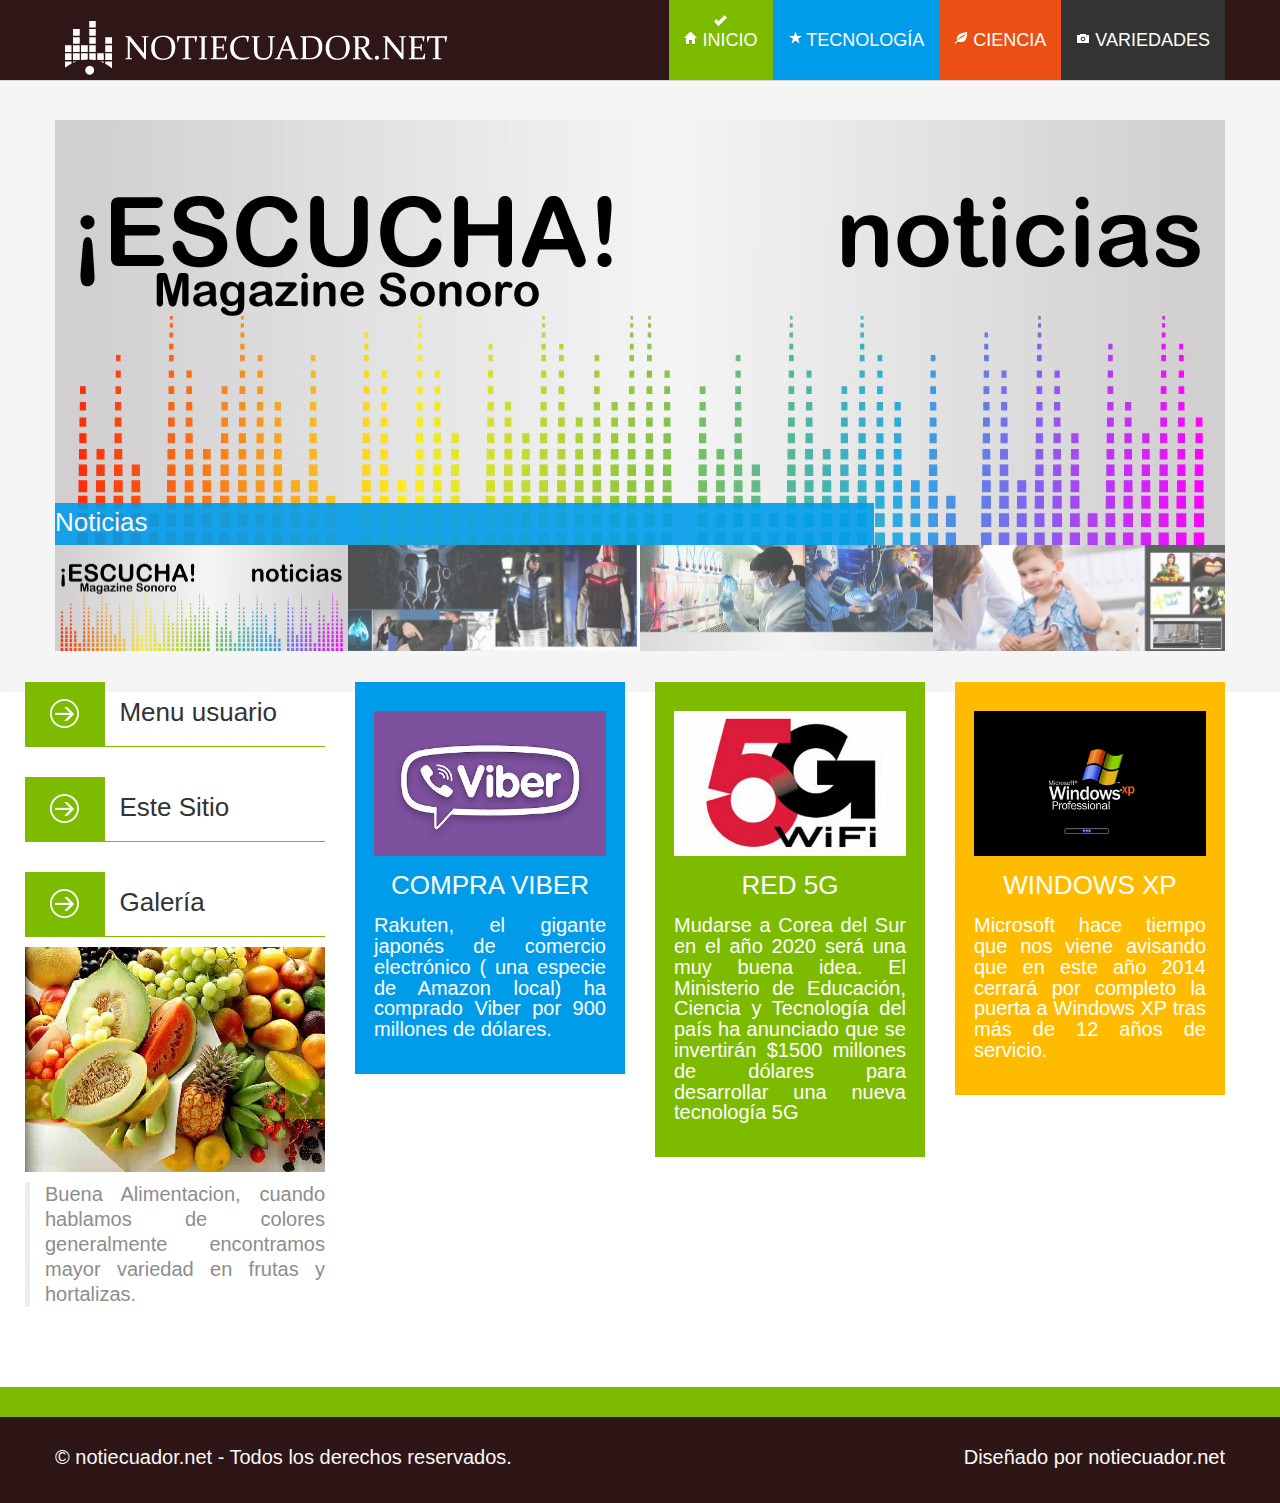
==== commit e7dcda50: "audios" ====
--- a/index.html
+++ b/index.html
@@ -29,6 +29,7 @@
 	<script src="assets/js/jquery.tweet.js"></script>
 	<script src="assets/js/jquery.prettyPhoto.js"></script>
 	<script src="assets/js/application.js"></script>
+	<script src="js/audios.js"></script>
 	<!--[if (gte IE 6)&(lte IE 8)]>
 	<script src="selectivizr.js"></script>
 	<![endif]-->
@@ -45,6 +46,16 @@
 <header>
 <!-- Navbar
 ================================================== -->
+<audio src="audios/inicio.mp3" type="audio/mpeg" id="audioInicio"></audio>
+<audio src="audios/tecnologia.mp3" type="audio/mpeg" id="audioTecnologia"></audio>
+<audio src="audios/ciencia.mp3" type="audio/mpeg" id="audioCiencia"></audio>
+<audio src="audios/variedades.mp3" type="audio/mpeg" id="audioVariedades"></audio>
+<audio src="audios/viber.mp3" type="audio/mpeg" id="audioViber"></audio>
+<audio src="audios/rakuten.mp3" type="audio/mpeg" id="audioRakuten"></audio>
+<audio src="audios/red_5g.mp3" type="audio/mpeg" id="audioRed_5g"></audio>
+<audio src="audios/mudarse_correa.mp3" type="audio/mpeg" id="audioMudarse_correa"></audio>
+<audio src="audios/windows_xp.mp3" type="audio/mpeg" id="audioWindows_xp"></audio>
+<audio src="audios/microsoft.mp3" type="audio/mpeg" id="audioMicrosoft"></audio>
 <div class="navbar navbar-fixed-top" style="background: red!important;">
 	<div class="navbar-inner">
 		<div class="container">
@@ -57,14 +68,16 @@
 			<div>
 				<nav>
 				<ul class="nav topnav">
-					<li class="dropdown success">
+					<li class="dropdown success active" id="inicio" data-audio="audioInicio">
 					<a href="index.html"><i class="icon-home icon-white"></i> INICIO</a></li>
-					<li class="dropdown primary">
+					
+					<li class="dropdown primary" id="tecnologia" data-audio="audioTecnologia">
 					<a href="tecnologia.html"><i class="icon-star icon-white"></i> TECNOLOGÍA</a></li>
-					<li class="dropdown danger">
+					<li class="dropdown danger" id="ciencia" data-audio="audioCiencia">
 					<a href="ciencia.html"><i class="icon-leaf icon-white"></i> CIENCIA</a></li>
-					<li class="dropdown warning">
-					<a href="variedad.html"><i class="icon-camera icon-white"></i> VARIEDAD</a></li>
+					
+					<li class="dropdown inverse" id="variedades" data-audio="audioVariedades">
+					<a href="variedad.html"><i class="icon-camera icon-white"></i> VARIEDADES</a></li>
 				</ul>
 				</nav>
 			</div>
@@ -84,29 +97,28 @@
 						<li data-thumb="assets/img/slides/flexslider/img1.jpg">
 						<img src="assets/img/slides/flexslider/img1.jpg" alt="" />
 						<div class="flex-caption primary">
-							<h2>Tecnología</h2>
-							<h4>Se inicia competencia mundial de ropa inteligente</h4>
+							<h3>Noticias</h3>
 						</div>
 						</li>
 						<li data-thumb="assets/img/slides/flexslider/img2.jpg">
 						<img src="assets/img/slides/flexslider/img2.jpg" alt="" />
 						<div class="flex-caption warning">
-							<h2>Responsive layout</h2>
-							<h4>Lorem ipsum dolor sit amet vix ceteros noluisse intellegat</h4>
+							<h2>Tecnología</h2>
+							
 						</div>
 						</li>
 						<li data-thumb="assets/img/slides/flexslider/img3.jpg">
 						<img src="assets/img/slides/flexslider/img3.jpg" alt="" />
 						<div class="flex-caption success">
-							<h2>Metro style</h2>
-							<h4>Lorem ipsum dolor sit amet vix ceteros noluisse intellegat</h4>
+							<h2>Ciencia</h2>
+							
 						</div>
 						</li>
 						<li data-thumb="assets/img/slides/flexslider/img4.jpg">
 						<img src="assets/img/slides/flexslider/img4.jpg" alt="" />
 						<div class="flex-caption danger">
-							<h2>Lot of features</h2>
-							<h4>Lorem ipsum dolor sit amet vix ceteros noluisse intellegat</h4>
+							<h2>Variedad</h2>
+							
 						</div>
 						</li>
 					</ul>
@@ -124,226 +136,90 @@
 <div class="container">
 	<div class="row">
 		<div class="span3">
-			<h3 class="heading-success"><span class="btn btn-large btn-success"><i class="m-icon-big-swapright m-icon-white"></i></span>&nbsp;&nbsp;Main features</h3>
-			<p>
-				Aenean sodales augue ac lacus hendrerit sed rhoncus erat hendrerit. Praesent eleifend sodales felis, in congue purus scelerisque eget.
-			</p>
-		</div>
-		<div class="span3">
-			<div class="well well-primary box">
-				<img src="assets/img/icons/box-1-white.png" alt="" />
-				<h3>Responsive bootstrap</h3>
-				<p>
-					 Dolorem adipiscing definiebas ut nec. Dolore consectetuer eu vim, elit molestie ei has, petentium imperdiet in pri. Mel virtute efficiantur ne zril.
-				</p>
-				<a href="#">Read more</a>
-			</div>
-		</div>
-		<div class="span3">
-			<div class="well well-success box">
-				<img src="assets/img/icons/box-2-white.png" alt="" />
-				<h3>With metro taste</h3>
-				<p>
-					 Ad sit option intellegat, unum populo comprehensam ut sed. Copiosae corrumpit qui ex, duo nullam feugait qualisque at an dicit saperet.
-				</p>
-				<a href="#">Read more</a>
-			</div>
-		</div>
-		<div class="span3">
-			<div class="well well-warning box">
-				<img src="assets/img/icons/box-3-white.png" alt="" />
-				<h3>Well documented</h3>
-				<p>
-					 Ne vix clita integre expetenda, eos cetero numquam no, in sea omnes detracto. Ne iriure habemus maiestatis mei. Postea euripidis contentiones.
-				</p>
-				<a href="#">Read more</a>
-			</div>
-		</div>
-	</div>
-	<!-- divider -->
-	<div class="row">
-		<div class="span12">
-			<div class="divider">
-			</div>
-		</div>
-	</div>
-	<!-- end divider -->
-	<div class="row">
-		<div class="span6">
-			<h3 class="heading-success"><span class="btn btn-large btn-success"><i class="m-icon-big-swapright m-icon-white"></i></span>&nbsp;&nbsp;What people are saying</h3>
-			<div id="myCarousel" class="carousel slide testimonials">
-				<div class="carousel-inner">
-					<div class="item active">
-						<div class="testimonial">
-							<img src="assets/img/dummies/testimonial-author-1.png" alt="" />
-							<blockquote>
-								<p>
-									 Lorem ipsum dolor sit amet, ne has nostro mentitum gubergren, no eam utamur civibus philosophia.
-								</p>
-							</blockquote>
-							<div class="info">
-								<span class="author"><strong><a href="#">Kelly Howards</a>,</strong></span>
-								<span class="company">MMC Design - Director</span>
+			<div class="row">
+				<h3 class="heading-success"><span class="btn btn-large btn-success"><i class="m-icon-big-swapright m-icon-white"></i></span>&nbsp;&nbsp;Menu usuario</h3>				
+			</div>
+			<div class="row">
+				<h3 class="heading-success"><span class="btn btn-large btn-success"><i class="m-icon-big-swapright m-icon-white"></i></span>&nbsp;&nbsp;Este Sitio</h3>				
+			</div>
+			<div class="row">
+				<h3 class="heading-success"><span class="btn btn-large btn-success"><i class="m-icon-big-swapright m-icon-white"></i></span>&nbsp;&nbsp;Galería</h3>
+				<div id="myCarousel" class="carousel slide testimonials">
+					<div class="carousel-inner">
+						<div class="item active">
+							<div class="testimonial">
+								<img src="assets/img/gal1.fw.png" alt="" />
+								<blockquote>
+									<p>
+										 Buena Alimentacion, cuando hablamos de colores generalmente encontramos mayor variedad en frutas y hortalizas.
+									</p>
+								</blockquote>
+								
 							</div>
 						</div>
-					</div>
-					<div class="item">
-						<div class="testimonial">
-							<img src="assets/img/dummies/testimonial-author-2.png" alt="" />
-							<blockquote>
-								<p>
-									 Equidem instructior duo ad, mucius eripuit eloquentiam cu mea, suas tota urbanitas id his. Nec ea veritus nostrum.
-								</p>
-							</blockquote>
-							<div class="info">
-								<span class="author"><strong><a href="#">Mark Lunch</a>,</strong></span>
-								<span class="company">Mad Business - Marketing Officer</span>
+						<div class="item">
+							<div class="testimonial">
+								<img src="assets/img/gal2.fw.png" alt="" />
+								<blockquote>
+									<p>
+										 ¡Récords, competencias y mucha comida!.<br>
+										 Siempre decimos que la comida entra por los ojos y no es una frase errónea..
+									</p>
+								</blockquote>
+								
 							</div>
 						</div>
 					</div>
+					<a class="left carousel-control" href="#myCarousel" data-slide="prev">&lsaquo;</a>
+					<a class="right carousel-control" href="#myCarousel" data-slide="next">&rsaquo;</a>
 				</div>
-				<a class="left carousel-control" href="#myCarousel" data-slide="prev">&lsaquo;</a>
-				<a class="right carousel-control" href="#myCarousel" data-slide="next">&rsaquo;</a>
-			</div>
-		</div>
-		<div class="span6">
-			<h3 class="heading-success"><span class="btn btn-large btn-success"><i class="m-icon-big-swapright m-icon-white"></i></span>&nbsp;&nbsp;What we do</h3>
-			<div class="accordion" id="accordion2">
-				<div class="accordion-group">
-					<div class="accordion-heading">
-						<a class="accordion-toggle" data-toggle="collapse" data-parent="#accordion2" href="#collapseOne">
-						1. Web development services </a>
-					</div>
-					<div id="collapseOne" class="accordion-body collapse in">
-						<div class="accordion-inner">
-							<img src="assets/img/icons/responsive-icon.png" class="alignleft" alt="" />
-							<h5>Web development services</h5>
-							<p>
-								 Ex decore equidem detracto vis, nihil labores euripidis an sea. Nisl solet nonumes ne has, eos nostrum antiopam aliquando at no reque.
+			</div>
+		</div>
+		<div class="span9">
+			<div class="container">	
+				<div class="row">				
+					<div class="span3">
+						<div class="well well-primary box">
+							<img src="assets/img/icons/box-1-white.png" alt="" id="viber" data-audio="audioViber" />
+							<h3>COMPRA VIBER</h3>
+							<p id="rakuten" data-audio="audioRakuten">
+								 Rakuten, el gigante japonés de comercio electrónico
+
+								(  una especie de Amazon local) ha comprado Viber
+
+								por 900 millones de dólares.
+							</p>							
+						</div>
+					</div>
+					<div class="span3">
+						<div class="well well-success box">
+							<img src="assets/img/icons/box-2-white.png" alt="" id="red_5g" data-audio="audioRed_5g" />
+							<h3>RED 5G</h3>
+							<p id="mudarse_correa" data-audio="audioMudarse_correa">
+								 Mudarse a Corea del Sur en el año 2020 será una muy buena idea. El Ministerio de Educación, Ciencia y Tecnología del país ha anunciado que se invertirán $1500 millones de dólares para desarrollar una nueva tecnología 5G
 							</p>
-							<a href="#">Learn more</a>
-						</div>
-					</div>
-				</div>
-				<div class="accordion-group">
-					<div class="accordion-heading">
-						<a class="accordion-toggle" data-toggle="collapse" data-parent="#accordion2" href="#collapseTwo">
-						2. Web design Services </a>
-					</div>
-					<div id="collapseTwo" class="accordion-body collapse">
-						<div class="accordion-inner">
-							<img src="assets/img/icons/design-icon.png" class="alignleft" alt="" />
-							<h5>Web design Services</h5>
-							<p>
-								 Nam omnium salutandi ad, accusam indoctum ne mel, posse expetendis mea at. Luptatum antiopam pro ne. Eum at autem antiopam.
+							
+						</div>
+					</div>
+					<div class="span3">
+						<div class="well well-warning box">
+							<img src="assets/img/icons/box-3-white.png" alt="" id="windows_xp" data-audio="audioWindows_xp" />
+							<h3>WINDOWS XP</h3>
+							<p id="microsoft" data-audio="audioMicrosoft">
+								 Microsoft hace tiempo que nos viene avisando que en este año 2014 cerrará por completo la puerta a Windows XP tras más de 12 años de servicio.
 							</p>
-							<a href="#">Learn more</a>
-						</div>
-					</div>
-				</div>
-				<div class="accordion-group">
-					<div class="accordion-heading">
-						<a class="accordion-toggle" data-toggle="collapse" data-parent="#accordion2" href="#collapseThree">
-						3. Internet marketing services </a>
-					</div>
-					<div id="collapseThree" class="accordion-body collapse">
-						<div class="accordion-inner">
-							<img src="assets/img/icons/statistic-icon.png" class="alignleft" alt="" />
-							<h5>Internet marketing services</h5>
-							<p>
-								 Sit et laudem aperiri argumentum. Vim laboramus instructior eu, minim aliquid accusata ut est, sea ut ridens causae quaerendum ea vide.
-							</p>
-							<a href="#">Learn more</a>
-						</div>
-					</div>
-				</div>
-				<div class="accordion-group">
-					<div class="accordion-heading">
-						<a class="accordion-toggle" data-toggle="collapse" data-parent="#accordion2" href="#collapseFour">
-						4. Wordpress development services </a>
-					</div>
-					<div id="collapseFour" class="accordion-body collapse">
-						<div class="accordion-inner">
-							<img src="assets/img/icons/wp-icon.png" class="alignleft" alt="" />
-							<h5>Wordpress development services</h5>
-							<p>
-								 Mei ad recteque rationibus, ex quaeque civibus eloquentiam vim. Solet cetero id nam. Ne eos nonumy voluptua, vis nobis euismod qualisque.
-							</p>
-							<a href="#">Learn more</a>
-						</div>
-					</div>
-				</div>
-			</div>
-		</div>
-	</div>
+							
+						</div>
+					</div>
+				</div>					
+			</div>
+		</div>
+	</div>	
 </div>
 </section>
 <!-- Footer
 ================================================== -->
 <footer class="footer">
-<div class="container">
-	<div class="row">
-		<div class="span3">
-			<div class="widget">
-				<h4>About us</h4>
-				<address>
-				<strong>Scaffold company, Inc.</strong><br />
-				 445 Mypark Ave, Suite 800<br />
-				 Jakarta, Indonesia 14210<br />
-				<abbr title="Phone">P:</abbr> (123) 456-7890 </address>
-				<address>
-				<strong>Contact us</strong><br />
-				<a href="mailto:#">hello@websitename.com</a>
-				</address>
-			</div>
-		</div>
-		<div class="span3">
-			<div class="widget">
-				<h4>Browse pages</h4>
-				<ul class="nav nav-list regular">
-					<li class="nav-header">More from us</li>
-					<li><a href="#">Work for us</a></li>
-					<li><a href="#">Creative process</a></li>
-					<li><a href="#">Case study</a></li>
-					<li class="nav-header">Quick links</li>
-					<li><a href="#">Scaffold awwards</a></li>
-					<li><a href="#">Meet the team</a></li>
-				</ul>
-			</div>
-		</div>
-		<div class="span3">
-			<div class="widget">
-				<h4>Latest tweets</h4>
-				<div class="twitter">
-				</div>
-				
-			</div>
-		</div>
-		<div class="span3">
-			<div class="widget">
-				<h4>Get email updates</h4>
-				<form class="form-horizontal" action="#" method="post" />
-					<fieldset>
-						<p>
-							 Sign up for email updates and we'll plant a tree for you through Trees for the Future.
-						</p>
-						<div class="input-prepend input-append">
-							<input class="span2" id="appendedPrependedInput" type="text" placeholder="Email" />
-							<button class="btn btn-inverse" type="submit">Subscribe!</button>
-						</div>
-					</fieldset>
-				</form>
-				<ul class="social_small">
-					<li class="facebook first"><a href="#" title="Facebook">Facebook</a></li>
-					<li class="twitt"><a href="#" title="Twitter">Twitter</a></li>
-					<li class="googleplus"><a href="#" title="google plus">Google plus</a></li>
-					<li class="flickr"><a href="#" title="flickr">Flickr</a></li>
-					<li class="dribbble"><a href="#" title="Dribbble">Dribbble</a></li>
-				</ul>
-			</div>
-		</div>
-	</div>
-</div>
 <div class="verybottom">
 	<div class="container">
 		<div class="row">
@@ -354,7 +230,7 @@
 			</div>
 			<div class="span6">
 				<p class="pull-right">
-					Diseñado por <a href="http://google.com">io</a>
+					Diseñado por <a href="http://notiecuador.com">notiecuador.net</a>
 				</p>
 			</div>
 		</div>
--- a/assets/css/style.css
+++ b/assets/css/style.css
@@ -205,6 +205,7 @@
   color: #777777;
   text-decoration: none;
   text-shadow: none;
+  font-size: 18px;
 }
 
 .navbar .nav > li > a:hover {
@@ -390,8 +391,15 @@
 	width: 100%;
 	margin-top:-30px;
 }
-
-
+.dct{
+	background: #009CEA!important;
+}
+.dcv{
+	background: #333333!important;
+}
+.dcc{
+	background: #EC4F13!important;
+}
 section#subintro {
 	width: 100%;	
 	color: #fff;
@@ -920,7 +928,11 @@
 	font-style:italic;
 	color:#999999;
 }
-
+.dc{
+	background: #EC4F13;
+	color: #FFF;
+	padding-left: 20px;
+}
 article.blog-post{
 	padding-bottom:20px;
 	margin-bottom:30px;
@@ -928,6 +940,7 @@
 }
 p{
  font-size: 20px!important;
+ text-align: justify;
 }
 article .headline{
 	float:left;
@@ -1352,7 +1365,7 @@
 
 footer .verybottom {
 	padding-top:30px;
-	background:#0f0f0f;
+	background:#2E1616;
 }
 
 footer .nav-list li, footer .nav-list li a, footer .nav-list li.nav-header {
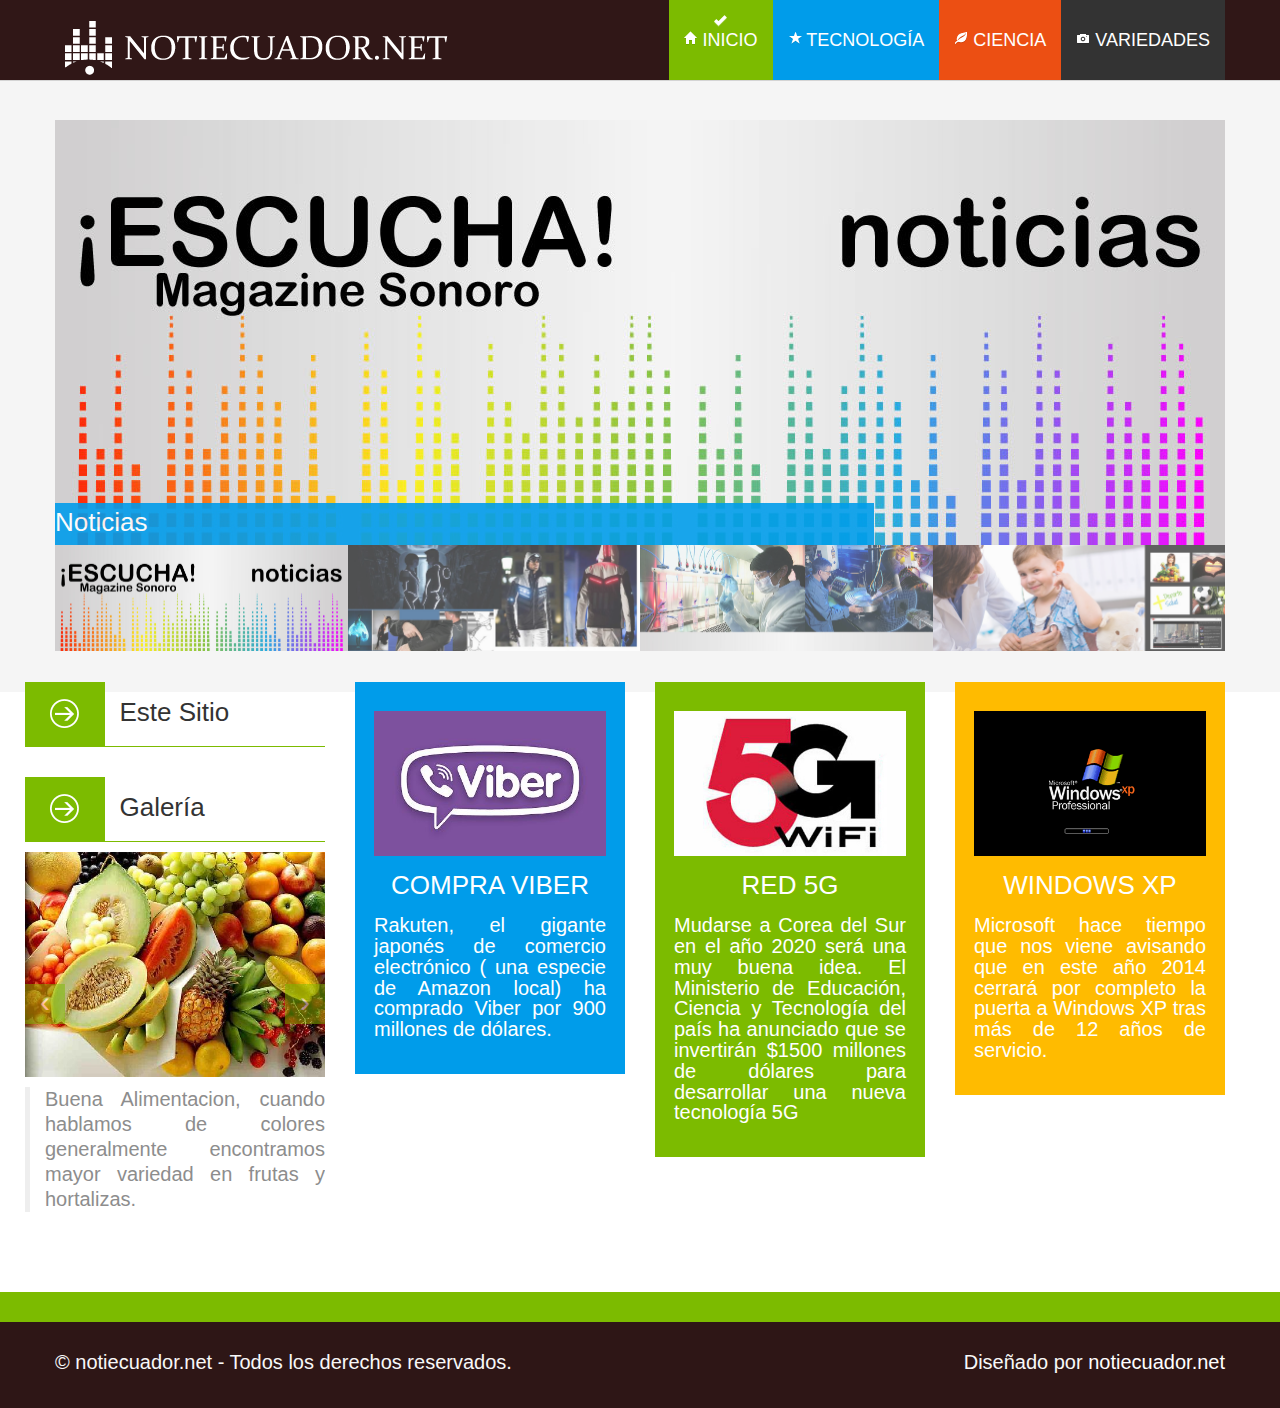
==== commit bbcf1960: "quietar menu usuario" ====
--- a/index.html
+++ b/index.html
@@ -136,9 +136,7 @@
 <div class="container">
 	<div class="row">
 		<div class="span3">
-			<div class="row">
-				<h3 class="heading-success"><span class="btn btn-large btn-success"><i class="m-icon-big-swapright m-icon-white"></i></span>&nbsp;&nbsp;Menu usuario</h3>				
-			</div>
+			
 			<div class="row">
 				<h3 class="heading-success"><span class="btn btn-large btn-success"><i class="m-icon-big-swapright m-icon-white"></i></span>&nbsp;&nbsp;Este Sitio</h3>				
 			</div>
@@ -197,6 +195,7 @@
 							<h3>RED 5G</h3>
 							<p id="mudarse_correa" data-audio="audioMudarse_correa">
 								 Mudarse a Corea del Sur en el año 2020 será una muy buena idea. El Ministerio de Educación, Ciencia y Tecnología del país ha anunciado que se invertirán $1500 millones de dólares para desarrollar una nueva tecnología 5G
+
 							</p>
 							
 						</div>
--- a/assets/css/style.css
+++ b/assets/css/style.css
@@ -1763,4 +1763,25 @@
 		text-align:center;
 	}
 
+}
+
+
+/* efecto rezice para mostrar y ocultar contenido de dicv dentro de texto */
+
+.texto {
+		border:1px solid #808080;
+		font-family:Arial;
+		font-size:20px;
+		overflow:hidden;
+		padding:5px;
+		
+		display:none;
+		transform: scale(1.1);
+		text-align: justify;
+
+	}
+.texto .mas {
+	cursor:pointer;
+	color:blue;	
+
 }